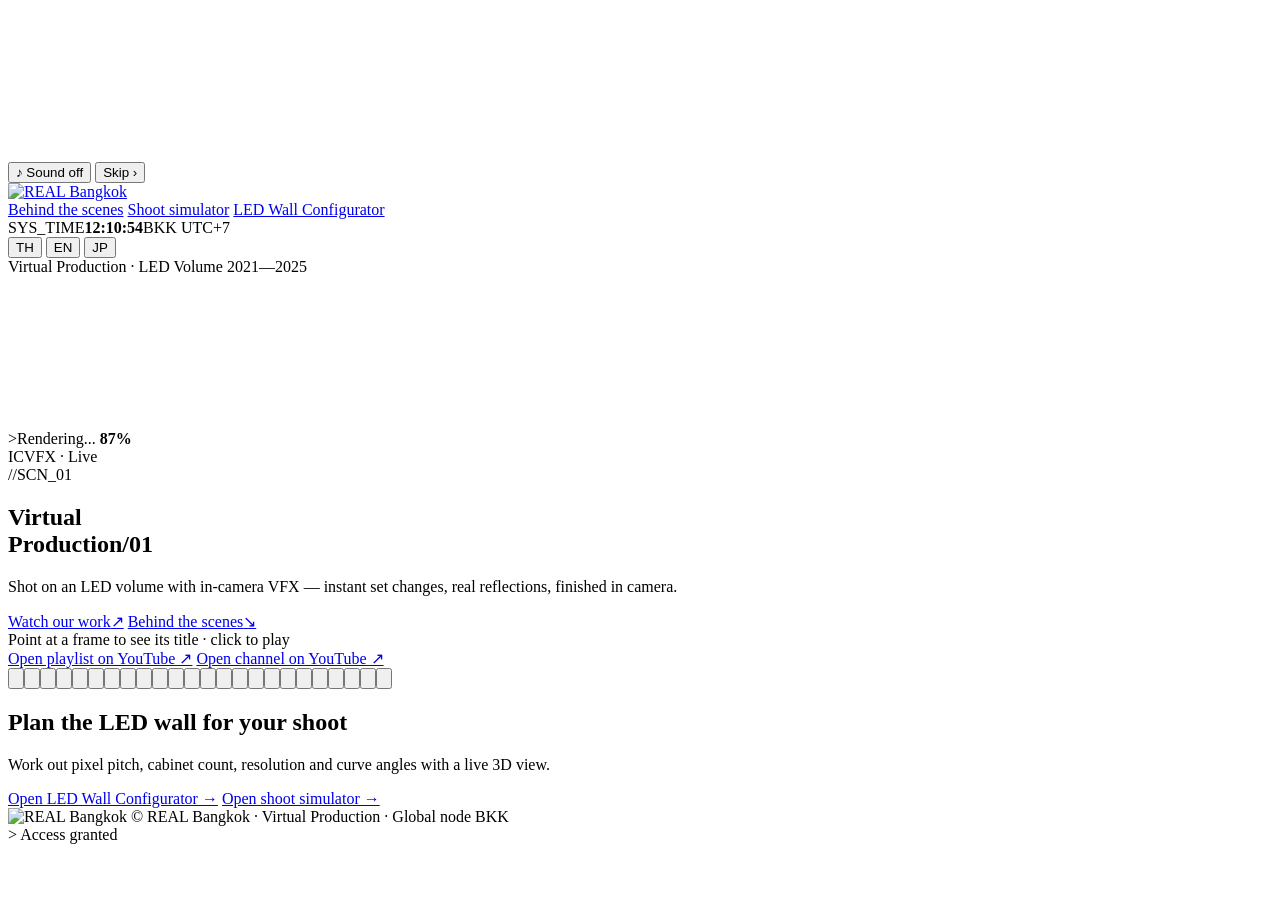
==== index.html @ 45c827fb "feat: add crawlable locale pages Co-authored-by: Copilot <223556219+Copilot@users.noreply.github.com" ====
<!doctype html>
<html lang="en">
<head>
  <meta charset="utf-8">
  <meta name="viewport" content="width=device-width, initial-scale=1">
  <title>Virtual Production | REAL Bangkok</title>
  <meta name="description" id="metaDesc" content="REAL Bangkok virtual production work — LED volume, in-camera VFX, music videos, commercials and live shows, plus behind-the-scenes photos.">
  <script>
    // ลิงก์เก่าของ LED Wall Configurator (index.html#<state>) → ย้ายไปหน้าใหม่
    if (location.hash.length > 40) location.replace('/led-wall.html' + location.search + location.hash);
    // วิดีโอโลโก้เปิดเว็บ: เล่นครั้งแรกของแต่ละ session, ข้ามเมื่อลิงก์ตรงไปยังส่วนใด หรือผู้ใช้ตั้งลดภาพเคลื่อนไหว
    (function () {
      var seen = false;
      try { seen = sessionStorage.getItem('intro-seen') === '1'; } catch (e) { /* ignore */ }
      var reduce = window.matchMedia && matchMedia('(prefers-reduced-motion: reduce)').matches;
      if (!seen && !reduce && !location.hash) document.documentElement.classList.add('intro-on');
    })();
  </script>
  <link rel="icon" href="/logo/Asset 1 (1).png">
  <link rel="preconnect" href="https://fonts.googleapis.com">
  <link rel="preconnect" href="https://fonts.gstatic.com" crossorigin>
  <link rel="preconnect" href="https://i.ytimg.com">
  <link href="https://fonts.googleapis.com/css2?family=IBM+Plex+Sans+Thai:wght@400;500;600&family=JetBrains+Mono:wght@400;500;600&family=Space+Grotesk:wght@300;500;600;700&family=Kanit:wght@500;600;700&family=Noto+Sans+JP:wght@400;500;600&display=swap" rel="stylesheet">
  <link rel="stylesheet" href="/css/style.css">
  <link rel="stylesheet" href="/css/home.css">
</head>
<body class="home">
  <!-- ============ LOGO INTRO ============ -->
  <div class="intro" id="intro" aria-label="REAL Bangkok">
    <video id="introVid" muted playsinline preload="auto">
      <source src="/images/intro/logo-intro.mp4" type="video/mp4">
    </video>
    <div class="intro-ui">
      <button type="button" id="introSound" aria-pressed="false">♪ Sound off</button>
      <button type="button" id="introSkip">Skip ›</button>
    </div>
    <div class="intro-bar" aria-hidden="true"><i id="introBar"></i></div>
  </div>
  <header class="topbar">
    <a href="/index.html"><img class="brand" src="/logo/REAL-bangkok3.jpg" alt="REAL Bangkok"></a>
    <nav class="nav">
      <a href="/photos.html" data-i18n="nav.photos">Behind the scenes</a>
      <a href="/vp-sim.html" data-i18n="nav.sim">Shoot simulator</a>
      <a href="/led-wall.html" class="nav-tool" data-i18n="nav.tool">LED Wall Configurator</a>
    </nav>
    <div class="sys-clock" aria-hidden="true">SYS_TIME<b id="sysClock">--:--:--</b>BKK UTC+7</div>
    <div class="seg lang" id="langSeg" role="group" aria-label="Language">
      <button type="button" data-v="th" lang="th" data-href="/th/index.html" aria-pressed="false">TH</button>
      <button type="button" data-v="en" lang="en" data-href="/index.html" aria-pressed="true">EN</button>
      <button type="button" data-v="ja" lang="ja" data-href="/ja/index.html" aria-pressed="false">JP</button>
    </div>
  </header>

  <!-- ============ HERO ============ -->
  <section class="hero-vp" id="top">
    <div class="hero-rail" aria-hidden="true">
      <div class="dots"><i></i><i></i><i></i><i></i></div>
      <span class="vert">Virtual Production · LED Volume</span>
      <span class="yr">2021—2025</span>
    </div>
    <div class="hero-stage">
      <div class="hero-slides" id="heroSlides" aria-hidden="true">
        <img class="on" src="/images/gallery/full/jes-3042.webp" alt="">
        <iframe class="hero-yt" src="https://www.youtube-nocookie.com/embed/T0t3ciS3Dks?autoplay=1&amp;mute=1&amp;loop=1&amp;playlist=T0t3ciS3Dks&amp;controls=0&amp;modestbranding=1&amp;playsinline=1&amp;rel=0&amp;disablekb=1&amp;iv_load_policy=3" title="Behind The Production 2025" tabindex="-1" allow="autoplay; encrypted-media; picture-in-picture" frameborder="0"></iframe>
      </div>
      <div class="hero-hud" aria-hidden="true">
        <span class="ring"></span>
        <div class="tl">&gt;Rendering... <b id="hudPct">87%</b><br>ICVFX · Live</div>
        <span class="cross c1"></span><span class="cross c2"></span>
        <div class="br">//SCN_<span id="hudScn">01</span></div>
      </div>
      <div class="hero-inner">
        <h1>Virtual<br>Production<span class="slash">/01</span></h1>
        <p class="lead" data-i18n="hero.lead">Shot on an LED volume with in-camera VFX — instant set changes, real reflections, finished in camera.</p>
        <div class="hero-cta">
          <a class="btn" href="#videos"><span data-i18n="hero.cta1">Watch our work</span><span class="arr">↗</span></a>
          <a class="btn ghost" href="/photos.html"><span data-i18n="hero.cta2">Behind the scenes</span><span class="arr">↘</span></a>
        </div>
      </div>
    </div>
  </section>

  <main class="home-main">
    <!-- ============ VIDEOS ============ -->
    <section class="sec" id="videos">
      <!-- Video mosaic: แถบชื่อ + ลิงก์ในวงเล็บ / ตารางภาพเต็มความกว้างจอ ไม่มีช่องว่าง (อ้างอิงดีไซน์ marlonlionel.ch) -->
      <div class="vid-bar">
        <div class="vid-read" aria-live="polite">
          <span id="vidReadHint" data-i18n="vid.hint">Point at a frame to see its title · click to play</span>
          <span id="vidReadNow" hidden><b id="vidReadTag"></b> · <span id="vidReadTitle"></span></span>
        </div>
        <nav class="vid-links">
          <a href="https://www.youtube.com/playlist?list=PLheltF9b_MaKxw93Tf2hFwQGweFtbq2q9" target="_blank" rel="noopener" data-i18n="sec.playlistLink">Open playlist on YouTube ↗</a>
          <a href="https://www.youtube.com/@realbangkok7314/videos" target="_blank" rel="noopener" data-i18n="sec.channelLink">Open channel on YouTube ↗</a>
        </nav>
      </div>
      <div class="vid-wall" id="vidWall"></div>
    </section>

    <!-- ============ TOOL CTA ============ -->
    <section class="tool-cta">
      <div>
        <h2 data-i18n="cta.title">Plan the LED wall for your shoot</h2>
        <p data-i18n="cta.sub">Work out pixel pitch, cabinet count, resolution and curve angles with a live 3D view.</p>
      </div>
      <div class="cta-btns">
        <a class="btn" href="/led-wall.html" data-i18n="cta.btn">Open LED Wall Configurator →</a>
        <a class="btn ghost" href="/vp-sim.html" data-i18n="cta.btn2">Open shoot simulator →</a>
      </div>
    </section>
  </main>

  <footer>
    <div class="home-foot">
      <img src="/logo/REAL-bangkok3.jpg" alt="REAL Bangkok">
      <span>© REAL Bangkok · Virtual Production · Global node BKK</span>
      <span class="barcode" aria-hidden="true"></span>
    </div>
    <div class="hazard" aria-hidden="true"><span>&gt; Access granted</span></div>
  </footer>

  <!-- ============ LIGHTBOX ============ -->
  <div class="lb" id="lb" hidden role="dialog" aria-modal="true">
    <button class="lb-close" id="lbClose" type="button" aria-label="Close">×</button>
    <button class="lb-nav prev" id="lbPrev" type="button" aria-label="Previous">‹</button>
    <div class="lb-stage" id="lbStage"></div>
    <button class="lb-nav next" id="lbNext" type="button" aria-label="Next">›</button>
    <div class="lb-count" id="lbCount"></div>
  </div>

  <script src="/js/home.js"></script>
</body>
</html>
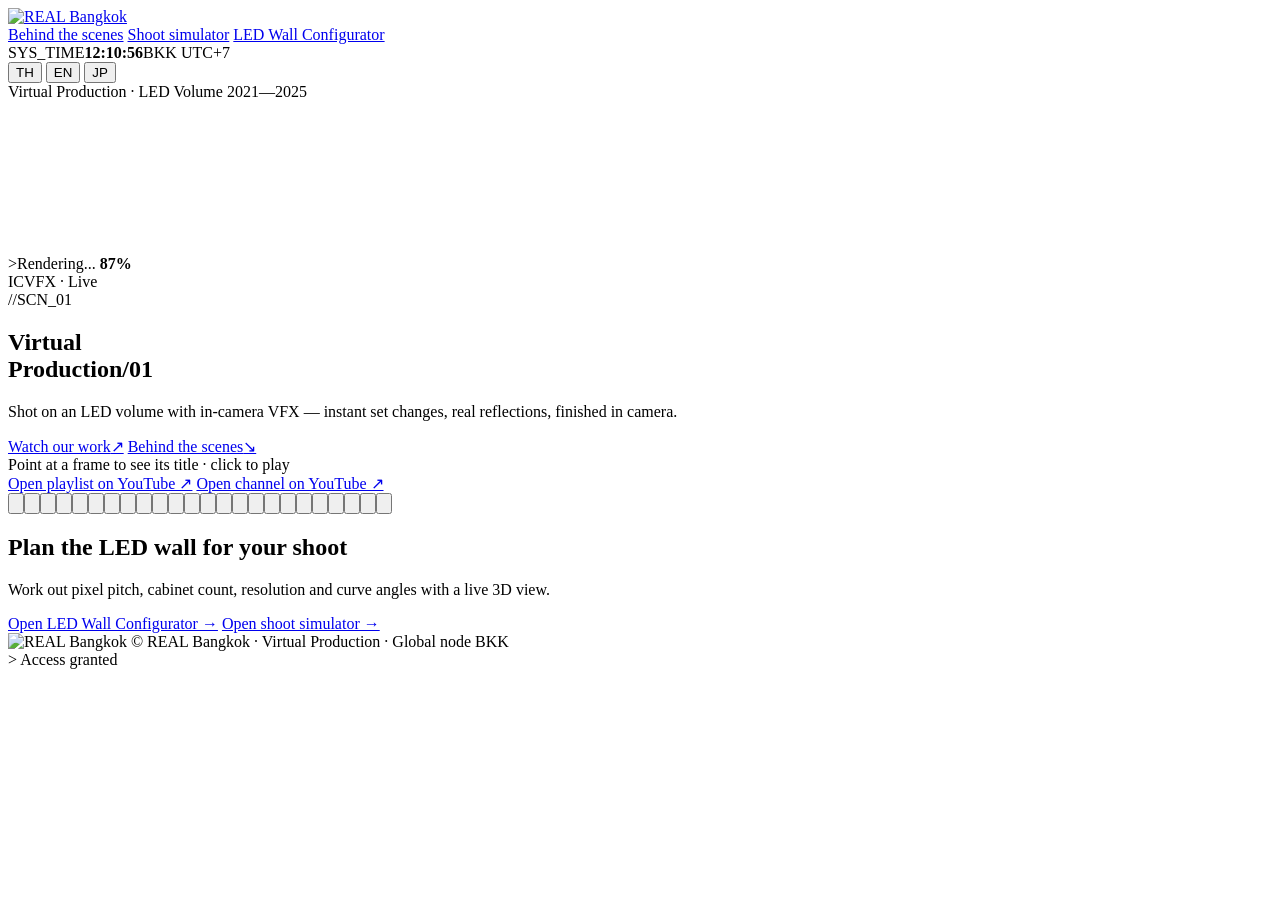
==== commit b9b30da1: "feat: add localized SEO metadata and crawl files Co-authored-by: Copilot <223556219+Copilot@users.no" ====
--- a/index.html
+++ b/index.html
@@ -3,8 +3,26 @@
 <head>
   <meta charset="utf-8">
   <meta name="viewport" content="width=device-width, initial-scale=1">
-  <title>Virtual Production | REAL Bangkok</title>
-  <meta name="description" id="metaDesc" content="REAL Bangkok virtual production work — LED volume, in-camera VFX, music videos, commercials and live shows, plus behind-the-scenes photos.">
+  <title>Virtual Production Work | REAL Bangkok</title>
+  <meta name="description" id="metaDesc" content="Explore REAL Bangkok's virtual production work, including LED volume, in-camera VFX, music videos, commercials, live shows and behind-the-scenes photos.">
+  <link rel="canonical" href="https://www.realbkk.com/">
+  <link rel="alternate" hreflang="en" href="https://www.realbkk.com/">
+  <link rel="alternate" hreflang="th" href="https://www.realbkk.com/th/">
+  <link rel="alternate" hreflang="ja" href="https://www.realbkk.com/ja/">
+  <link rel="alternate" hreflang="x-default" href="https://www.realbkk.com/">
+  <meta property="og:type" content="website">
+  <meta property="og:site_name" content="REAL Bangkok">
+  <meta property="og:locale" content="en_US">
+  <meta property="og:title" content="Virtual Production Work | REAL Bangkok">
+  <meta property="og:description" content="Explore REAL Bangkok's virtual production work, including LED volume, in-camera VFX, music videos, commercials, live shows and behind-the-scenes photos.">
+  <meta property="og:url" content="https://www.realbkk.com/">
+  <meta property="og:image" content="https://www.realbkk.com/logo/REAL-bangkok3.jpg">
+  <meta property="og:image:alt" content="REAL Bangkok logo">
+  <meta name="twitter:card" content="summary_large_image">
+  <meta name="twitter:title" content="Virtual Production Work | REAL Bangkok">
+  <meta name="twitter:description" content="Explore REAL Bangkok's virtual production work, including LED volume, in-camera VFX, music videos, commercials, live shows and behind-the-scenes photos.">
+  <meta name="twitter:image" content="https://www.realbkk.com/logo/REAL-bangkok3.jpg">
+  <script type="application/ld+json">{"@context":"https://schema.org","@graph":[{"@type":"Organization","@id":"https://www.realbkk.com/#organization","name":"REAL Bangkok","url":"https://www.realbkk.com/","logo":"https://www.realbkk.com/logo/REAL-bangkok3.jpg","sameAs":["https://www.youtube.com/@realbangkok7314/videos"]},{"@type":"WebSite","@id":"https://www.realbkk.com/#website","url":"https://www.realbkk.com/","name":"REAL Bangkok","publisher":{"@id":"https://www.realbkk.com/#organization"}},{"@type":"WebPage","@id":"https://www.realbkk.com/#webpage","url":"https://www.realbkk.com/","name":"Virtual Production Work | REAL Bangkok","description":"Explore REAL Bangkok's virtual production work, including LED volume, in-camera VFX, music videos, commercials, live shows and behind-the-scenes photos.","inLanguage":"en","isPartOf":{"@id":"https://www.realbkk.com/#website"},"about":{"@id":"https://www.realbkk.com/#organization"}}]}</script>
   <script>
     // ลิงก์เก่าของ LED Wall Configurator (index.html#<state>) → ย้ายไปหน้าใหม่
     if (location.hash.length > 40) location.replace('/led-wall.html' + location.search + location.hash);
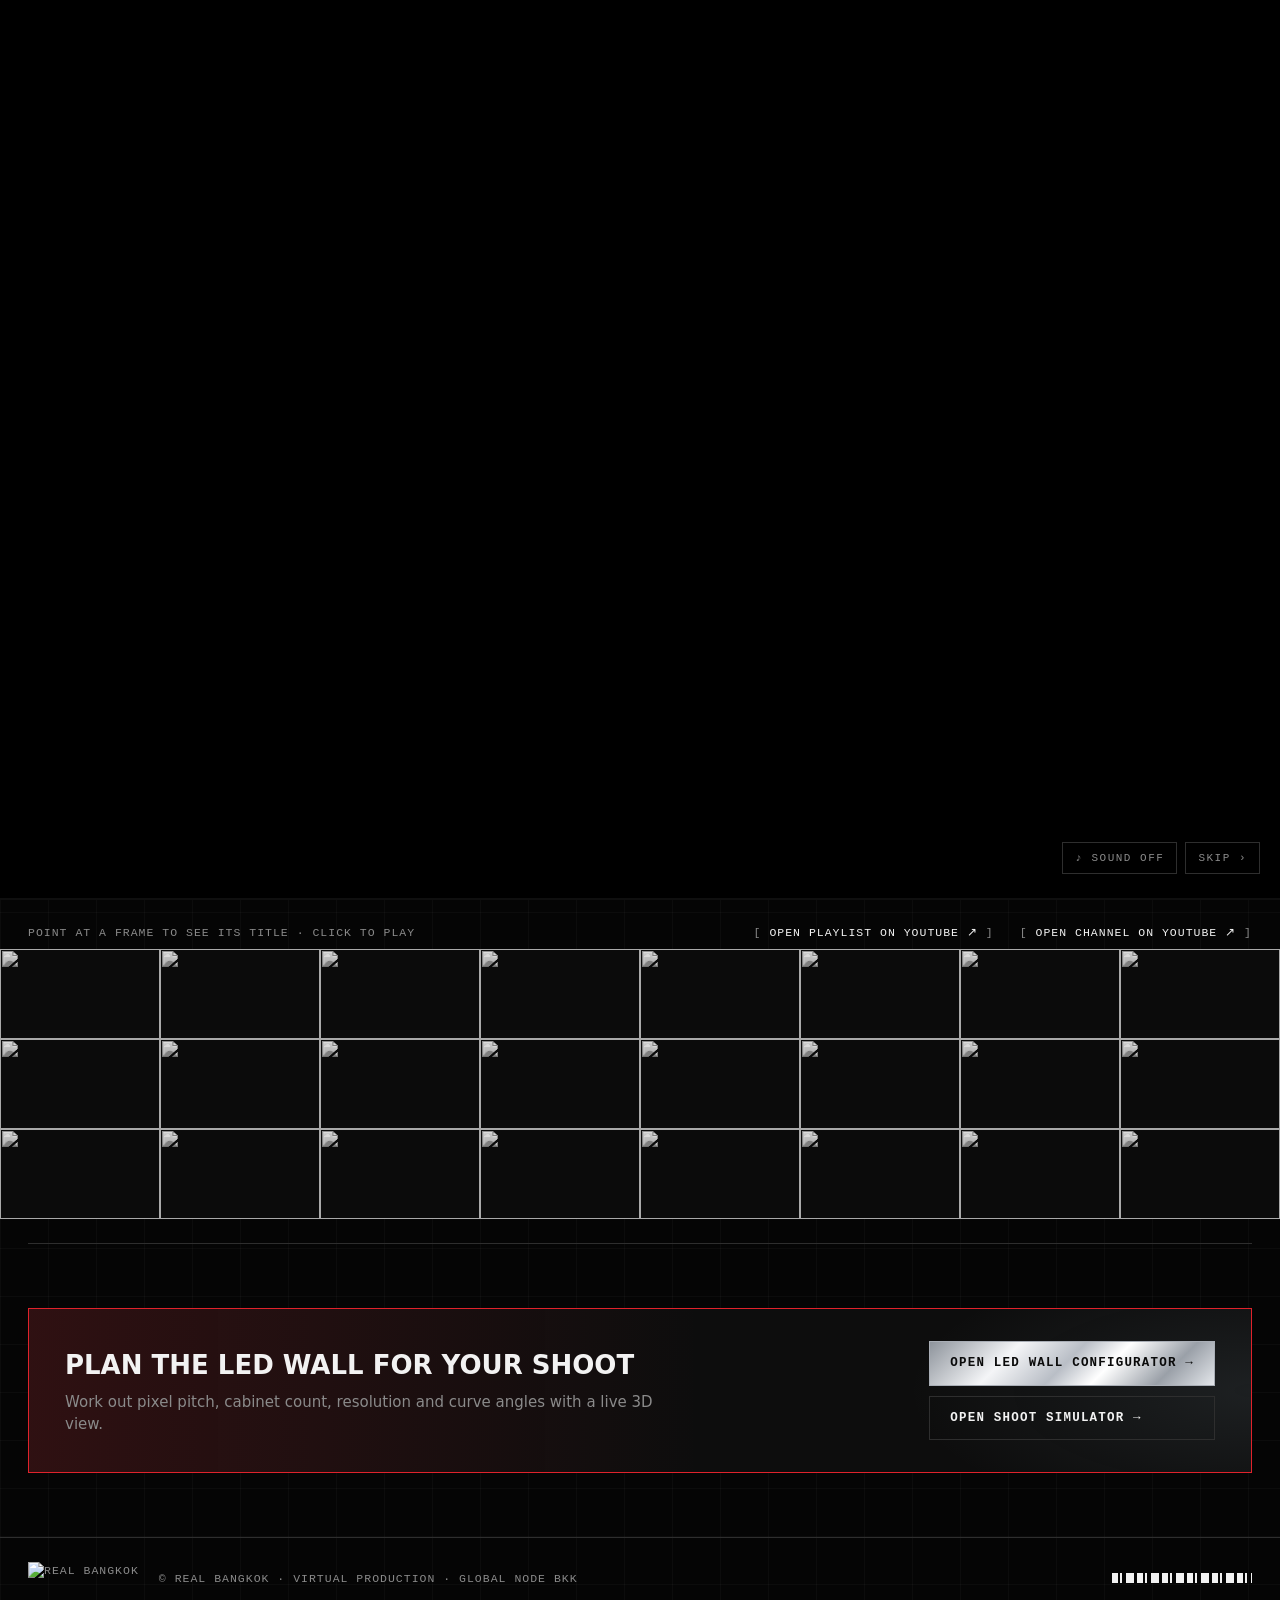
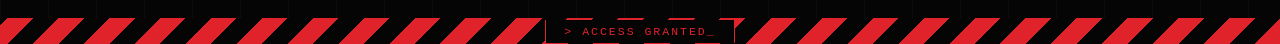
==== commit 671750c4: "feat: add localized summaries and tool FAQs Co-authored-by: Copilot <223556219+Copilot@users.noreply" ====
--- a/index.html
+++ b/index.html
@@ -89,7 +89,7 @@
       </div>
       <div class="hero-inner">
         <h1>Virtual<br>Production<span class="slash">/01</span></h1>
-        <p class="lead" data-i18n="hero.lead">Shot on an LED volume with in-camera VFX — instant set changes, real reflections, finished in camera.</p>
+        <p class="lead page-summary" lang="en" data-i18n="hero.lead">Shot on an LED volume with in-camera VFX — instant set changes, real reflections, finished in camera.</p>
         <div class="hero-cta">
           <a class="btn" href="#videos"><span data-i18n="hero.cta1">Watch our work</span><span class="arr">↗</span></a>
           <a class="btn ghost" href="/photos.html"><span data-i18n="hero.cta2">Behind the scenes</span><span class="arr">↘</span></a>
--- a/css/style.css
+++ b/css/style.css
@@ -0,0 +1,463 @@
+/* ============================================================
+   Art style: Cyber Brutalism × monochrome editorial (ดู REF/)
+   — ดำล้วน, เส้นกริด, มุมเหลี่ยม, ตัวอักษร mono แบบ HUD, สีเน้นเงิน (silver)
+   ============================================================ */
+:root {
+  --bg: #050505;
+  --bg2: #0b0b0b;
+  --panel: #0d0d0d;
+  --panel2: #151515;
+  --line: #1f1f1f;
+  --line2: #2e2e2e;
+  --text: #f2f2f2;
+  --muted: #8a8a8a;
+  --silver1: #f4f5f7;
+  --silver2: #a9aeb6;
+  --silver3: #5d5d5d;
+  /* โทนสีจาก REF/colorstyle.jpg — แดงเลือด + เทาเหล็กอมฟ้า + เงิน */
+  --red: #e0222b;
+  --red-deep: #8c0c12;
+  --red-dim: rgba(224,34,43,.16);
+  --steel: #8fa6b4;
+  --steel-dim: rgba(143,166,180,.12);
+  --red-grad: linear-gradient(135deg, #5a070b 0%, #b3121a 45%, #ff3a3f 100%);
+  --accent: var(--red);
+  --accent-ink: #0a0a0a;
+  --accent-dim: var(--red-dim);
+  --hot: var(--red);
+  /* ไล่เฉดเงินแบบโลหะ */
+  --silver-grad: linear-gradient(135deg, #8e949c 0%, #f4f5f7 28%, #b9bec6 48%, #ffffff 62%, #9aa0a8 82%, #e3e6ea 100%);
+  --silver-grad-text: linear-gradient(180deg, #ffffff 0%, #d7dbe1 40%, #8e949c 60%, #e3e6ea 100%);
+  --warn: #ffb547;
+  --radius: 0px;
+  --font: "IBM Plex Sans Thai", "Noto Sans JP", system-ui, -apple-system, "Segoe UI", sans-serif;
+  --mono: "JetBrains Mono", "IBM Plex Sans Thai", ui-monospace, "SFMono-Regular", Consolas, monospace;
+  --head: "Space Grotesk", "Kanit", var(--font);
+  --grid: 48px;
+}
+
+* { box-sizing: border-box; }
+html, body { margin: 0; }
+body {
+  background:
+    linear-gradient(rgba(255,255,255,.028) 1px, transparent 1px) 0 0 / var(--grid) var(--grid),
+    linear-gradient(90deg, rgba(255,255,255,.028) 1px, transparent 1px) 0 0 / var(--grid) var(--grid),
+    radial-gradient(ellipse 70% 50% at 85% 0%, var(--steel-dim), transparent 70%) fixed,
+    radial-gradient(ellipse 50% 40% at 0% 100%, rgba(140,12,18,.14), transparent 70%) fixed,
+    var(--bg);
+  color: var(--text);
+  font-family: var(--font);
+  font-size: 15px;
+  line-height: 1.5;
+  min-height: 100vh;
+}
+::selection { background: var(--red); color: #fff; }
+[hidden] { display: none !important; }
+button, input, select { font: inherit; color: inherit; }
+:focus-visible { outline: 1px solid var(--accent); outline-offset: 2px; }
+
+/* HUD label — ตัวอักษร mono ตัวพิมพ์ใหญ่ */
+.hud-label, .mono {
+  font-family: var(--mono);
+  font-size: 11.5px;
+  letter-spacing: 1.5px;
+  text-transform: uppercase;
+}
+
+/* ---------- Top bar ---------- */
+.topbar {
+  display: flex;
+  align-items: center;
+  gap: 20px;
+  padding: 10px 28px;
+  border-bottom: 1px solid var(--line2);
+  background: rgba(5,5,5,.92);
+  backdrop-filter: blur(8px);
+  position: sticky;
+  top: 0;
+  z-index: 10;
+}
+.brand { height: 44px; width: auto; display: block; }
+.titles { flex: 1; min-width: 0; border-left: 1px solid var(--line2); padding-left: 18px; }
+.titles h1 {
+  margin: 0;
+  font-family: var(--head);
+  font-weight: 700;
+  font-size: 20px;
+  letter-spacing: .5px;
+  text-transform: uppercase;
+  color: var(--text);
+}
+.titles h1::after { content: "_"; color: var(--accent); }
+.titles p { margin: 0; color: var(--muted); font-size: 12.5px; }
+.top-actions { display: flex; gap: 8px; flex-wrap: wrap; align-items: center; }
+.seg.lang { grid-template-columns: repeat(3, auto); }
+.seg.lang button { padding: 5px 10px; font-family: var(--mono); font-size: 11.5px; letter-spacing: 1px; }
+
+.btn {
+  border: 1px solid var(--silver2);
+  background: var(--silver-grad);
+  color: var(--accent-ink);
+  font-family: var(--mono);
+  font-size: 12.5px;
+  font-weight: 600;
+  letter-spacing: 1.2px;
+  text-transform: uppercase;
+  padding: 9px 16px;
+  border-radius: 0;
+  cursor: pointer;
+  transition: transform .1s, background .15s, color .15s, box-shadow .15s;
+  white-space: nowrap;
+}
+.btn:hover { box-shadow: 4px 4px 0 var(--red); }
+.btn:active { transform: translate(1px, 1px); box-shadow: none; }
+.btn.ghost {
+  background: transparent;
+  color: var(--text);
+  border-color: var(--line2);
+}
+.btn.ghost:hover { border-color: var(--accent); color: var(--accent); box-shadow: none; }
+
+/* ---------- Layout ---------- */
+.layout {
+  display: grid;
+  grid-template-columns: 370px minmax(0, 1fr);
+  gap: 20px;
+  padding: 20px 28px 40px;
+  max-width: 1600px;
+  margin: 0 auto;
+}
+.panel {
+  background: var(--panel);
+  border: 1px solid var(--line2);
+  border-radius: 0;
+  position: relative;
+}
+/* มุมกรอบแบบเล็งเป้า */
+.panel::before {
+  content: "";
+  position: absolute; inset: -1px;
+  pointer-events: none;
+  background:
+    linear-gradient(var(--accent), var(--accent)) top left / 10px 1px,
+    linear-gradient(var(--accent), var(--accent)) top left / 1px 10px,
+    linear-gradient(var(--accent), var(--accent)) bottom right / 10px 1px,
+    linear-gradient(var(--accent), var(--accent)) bottom right / 1px 10px;
+  background-repeat: no-repeat;
+  z-index: 1;
+}
+.layout > .faq { grid-column: 1 / -1; }
+.faq h2 { margin: 0 0 12px; font-size: 15px; }
+.faq details + details { border-top: 1px dashed var(--line2); }
+.faq summary { cursor: pointer; padding: 10px 0; font-weight: 600; }
+.faq p { margin: 0 0 12px; color: var(--muted); font-size: 13px; line-height: 1.6; }
+.controls {
+  padding: 6px 18px 12px;
+  align-self: start;
+  position: sticky;
+  top: 86px;
+  max-height: calc(100vh - 106px);
+  overflow: auto;
+}
+.controls::-webkit-scrollbar { width: 6px; }
+.controls::-webkit-scrollbar-thumb { background: var(--line2); }
+
+.group { padding: 14px 0 16px; border-bottom: 1px dashed var(--line2); }
+.group:last-child { border-bottom: 0; }
+.group h2 {
+  font-family: var(--mono);
+  font-weight: 600;
+  font-size: 13px;
+  letter-spacing: 1.2px;
+  text-transform: uppercase;
+  margin: 0 0 12px;
+  display: flex;
+  align-items: center;
+  gap: 10px;
+}
+.num {
+  display: inline-block;
+  font-family: var(--mono);
+  font-size: 12px;
+  color: var(--accent);
+  background: none;
+}
+.num::before { content: "/0"; }
+
+.field { display: block; margin-top: 10px; }
+.field > span { display: block; font-size: 12.5px; color: var(--muted); margin-bottom: 5px; }
+.muted { color: var(--silver3); font-style: normal; }
+input[type=number], select {
+  width: 100%;
+  background: var(--bg);
+  border: 1px solid var(--line2);
+  border-radius: 0;
+  padding: 8px 10px;
+  font-family: var(--mono);
+  font-size: 13.5px;
+  outline: none;
+  transition: border-color .15s;
+}
+select { font-family: var(--font); font-size: 14px; }
+input[type=number]:focus, select:focus { border-color: var(--accent); }
+select { cursor: pointer; }
+.row2 { display: grid; grid-template-columns: 1fr 1fr; gap: 10px; }
+
+.check { display: flex; gap: 8px; align-items: flex-start; margin-top: 12px; font-size: 13px; cursor: pointer; }
+.check input { margin-top: 3px; accent-color: var(--accent); }
+
+.hint { margin: 8px 0 0; font-size: 12.5px; color: var(--muted); }
+.hint.warn { color: var(--warn); }
+
+/* chips */
+.chips { display: flex; flex-wrap: wrap; gap: 6px; }
+.chips button {
+  border: 1px solid var(--line2);
+  background: var(--bg);
+  padding: 6px 11px;
+  border-radius: 0;
+  cursor: pointer;
+  font-family: var(--mono);
+  font-size: 12.5px;
+  font-weight: 500;
+  transition: all .12s;
+}
+.chips button:hover { border-color: var(--accent); color: var(--accent); }
+.chips button.on {
+  background: var(--silver-grad);
+  color: var(--accent-ink);
+  border-color: var(--accent);
+}
+.chips.small { margin-top: 10px; }
+.chips.small button { padding: 4px 9px; font-size: 11.5px; }
+
+/* segmented */
+.seg {
+  display: grid;
+  grid-template-columns: 1fr 1fr;
+  background: var(--bg);
+  border: 1px solid var(--line2);
+  border-radius: 0;
+  padding: 2px;
+  gap: 2px;
+}
+.seg.three { grid-template-columns: 1fr 1fr 1.35fr; }
+.seg button {
+  border: 0;
+  background: transparent;
+  padding: 7px 6px;
+  border-radius: 0;
+  cursor: pointer;
+  font-size: 12.5px;
+  color: var(--muted);
+  font-weight: 500;
+}
+.seg button:hover { color: var(--text); }
+.seg button.on { background: var(--silver-grad); color: var(--accent-ink); box-shadow: none; }
+
+/* stepper */
+.stepper { display: grid; grid-template-columns: 34px 1fr 34px; }
+.stepper button {
+  background: var(--panel2);
+  border: 1px solid var(--line2);
+  border-radius: 0;
+  cursor: pointer;
+  font-family: var(--mono);
+  font-size: 16px;
+}
+.stepper button:hover { background: var(--silver-grad); color: var(--accent-ink); border-color: var(--accent); }
+.stepper input { border-left: 0; border-right: 0; text-align: center; }
+
+/* range */
+.range-row { display: grid; grid-template-columns: 1fr 80px 14px; gap: 10px; align-items: center; }
+.unit { color: var(--muted); font-family: var(--mono); }
+input[type=range] { width: 100%; accent-color: var(--accent); }
+
+/* joints */
+.joints {
+  margin-top: 12px;
+  display: grid;
+  grid-template-columns: repeat(auto-fill, minmax(92px, 1fr));
+  gap: 6px;
+  max-height: 260px;
+  overflow: auto;
+  padding-right: 4px;
+}
+.joint { display: block; }
+.joint span { display: block; font-family: var(--mono); font-size: 11px; color: var(--muted); margin-bottom: 2px; }
+.joint input { padding: 5px 8px; font-size: 13px; }
+
+details.adv summary { cursor: pointer; font-family: var(--mono); font-weight: 600; font-size: 12.5px; letter-spacing: 1.2px; text-transform: uppercase; color: var(--muted); }
+details.adv[open] summary { color: var(--text); margin-bottom: 4px; }
+
+/* ---------- Workspace ---------- */
+.workspace { display: flex; flex-direction: column; gap: 16px; min-width: 0; }
+.viewer { overflow: hidden; }
+.viewer-head {
+  display: flex;
+  align-items: center;
+  justify-content: space-between;
+  gap: 12px;
+  padding: 8px 10px;
+  border-bottom: 1px solid var(--line2);
+  flex-wrap: wrap;
+}
+.seg.tabs { grid-template-columns: repeat(3, auto); }
+.seg.tabs button { padding: 6px 14px; }
+.viewer-hint { color: var(--muted); font-family: var(--mono); font-size: 11px; letter-spacing: 1px; text-transform: uppercase; }
+.canvas-wrap {
+  position: relative;
+  height: min(58vh, 560px);
+  min-height: 320px;
+  background: radial-gradient(ellipse at 50% 30%, #121212 0%, #030303 75%);
+}
+#view { display: block; width: 100%; height: 100%; touch-action: none; cursor: grab; }
+#view.dragging { cursor: grabbing; }
+.hud {
+  position: absolute;
+  left: 12px; bottom: 10px;
+  font-family: var(--mono);
+  font-size: 11.5px;
+  color: var(--accent);
+  background: rgba(0,0,0,.6);
+  border: 1px solid var(--line2);
+  padding: 4px 10px;
+  pointer-events: none;
+}
+
+/* hero */
+.hero {
+  display: grid;
+  grid-template-columns: repeat(3, minmax(0, 1fr));
+  gap: 0;
+  border: 1px solid var(--line2);
+}
+.hero-card {
+  padding: 16px 20px 18px;
+  border-radius: 0;
+  border: 0;
+  border-right: 1px solid var(--line2);
+  background: var(--panel);
+  position: relative;
+  overflow: hidden;
+}
+.hero-card:last-child { border-right: 0; }
+.hero-card::after {
+  content: "";
+  position: absolute; left: 0; top: 0; width: 28px; height: 2px;
+  background: var(--red-grad);
+}
+.hero-card .lbl { font-family: var(--mono); font-size: 11.5px; letter-spacing: 1.2px; text-transform: uppercase; color: var(--muted); }
+.hero-card .val {
+  font-family: var(--head);
+  font-weight: 700;
+  font-size: clamp(24px, 2.6vw, 34px);
+  line-height: 1.15;
+  margin-top: 6px;
+  color: var(--text);
+  font-variant-numeric: tabular-nums;
+}
+.hero-card .sub { font-family: var(--mono); font-size: 12px; color: var(--accent); margin-top: 4px; }
+
+/* stats */
+.stats {
+  display: grid;
+  grid-template-columns: repeat(auto-fill, minmax(210px, 1fr));
+  gap: 1px;
+  background: var(--line2);
+  border: 1px solid var(--line2);
+}
+.stat {
+  background: var(--panel);
+  border: 0;
+  border-radius: 0;
+  padding: 12px 14px;
+}
+.stat .lbl { font-family: var(--mono); font-size: 11px; letter-spacing: 1px; text-transform: uppercase; color: var(--muted); }
+.stat .val { font-family: var(--mono); font-size: 17px; font-weight: 600; margin-top: 4px; font-variant-numeric: tabular-nums; }
+.stat .sub { font-size: 12px; color: var(--silver3); margin-top: 2px; }
+.stat.hl { background: linear-gradient(160deg, #1b1f22, var(--panel) 70%); box-shadow: inset 2px 0 0 var(--accent); }
+.stat .bar { height: 6px; border-radius: 0; background: repeating-linear-gradient(90deg, var(--line2) 0 3px, transparent 3px 5px); margin-top: 8px; overflow: hidden; }
+.stat .bar i { display: block; height: 100%; background: repeating-linear-gradient(90deg, rgba(0,0,0,0) 0 3px, var(--bg) 3px 5px), var(--silver-grad); border-radius: 0; }
+
+.foot { color: var(--silver3); font-family: var(--mono); font-size: 11px; margin: 0; }
+
+/* toast */
+.toast {
+  position: fixed;
+  left: 50%; bottom: 24px;
+  transform: translate(-50%, 20px);
+  background: var(--silver-grad);
+  color: var(--accent-ink);
+  padding: 10px 18px;
+  border-radius: 0;
+  font-family: var(--mono);
+  font-size: 13px;
+  font-weight: 600;
+  opacity: 0;
+  pointer-events: none;
+  transition: all .25s;
+  z-index: 50;
+}
+.toast::before { content: "> "; }
+.toast.show { opacity: 1; transform: translate(-50%, 0); }
+
+/* ---------- Responsive ---------- */
+@media (max-width: 1100px) {
+  .layout { grid-template-columns: 330px minmax(0, 1fr); padding: 16px; }
+  .hero { grid-template-columns: 1fr 1fr; }
+}
+@media (max-width: 860px) {
+  .topbar { flex-wrap: wrap; padding: 10px 16px; gap: 12px; position: static; }
+  .brand { height: 36px; }
+  .titles h1 { font-size: 17px; }
+  .top-actions { width: 100%; }
+  .top-actions .btn { flex: 1; }
+  body { overflow-x: clip; }
+  .layout { grid-template-columns: 1fr; padding: 12px 12px 32px; gap: 12px; }
+  /* มือถือ: ภาพ 3D ขึ้นก่อนและปักหมุดด้านบน ปรับค่าด้านล่างแล้วเห็นผลทันที */
+  .layout > .workspace { display: contents; }
+  .layout > .workspace > .viewer {
+    order: -1;
+    position: sticky; top: 0; z-index: 5;
+    box-shadow: 0 10px 18px -8px rgba(0,0,0,.9);
+  }
+  .layout > .workspace > :not(.viewer) { order: 1; }
+  .controls { position: static; max-height: none; padding: 4px 14px 10px; }
+  .canvas-wrap { height: clamp(200px, 36svh, 380px); min-height: 0; }
+  .viewer-head { padding: 6px; }
+  .seg.tabs button { padding: 6px 10px; }
+  .seg button, .chips button, .stepper button { min-height: 36px; }
+  .stepper { grid-template-columns: 40px 1fr 40px; }
+  /* iOS ซูมเข้าเองเมื่อช่องกรอกตัวอักษร < 16px */
+  input[type=number], select { font-size: 16px; }
+  .stats { grid-template-columns: 1fr 1fr; }
+  .stat { padding: 10px 12px; }
+  .stat .val { font-size: 15px; word-break: break-word; }
+  .hero { grid-template-columns: 1fr; }
+  .hero-card { border-right: 0; border-bottom: 1px solid var(--line2); }
+  .hero-card:last-child { border-bottom: 0; }
+  .viewer-hint { display: none; }
+}
+@media (max-width: 480px) {
+  .topbar { gap: 10px; padding: 8px 12px; }
+  .brand { height: 30px; }
+  .titles { padding-left: 12px; }
+  .titles h1 { font-size: 15px; }
+  .titles p { font-size: 11.5px; }
+  .top-actions { gap: 6px; }
+  .top-actions .btn { padding: 8px 8px; font-size: 11px; letter-spacing: .6px; }
+  .seg.three { grid-template-columns: 1fr 1fr; }
+  .seg.three button:last-child { grid-column: 1 / -1; }
+}
+/* จอเตี้ย (มือถือแนวนอน): ไม่ปักหมุดภาพไว้ เพื่อให้มีที่ให้ปรับค่า */
+@media (max-width: 860px) and (max-height: 500px) {
+  .layout > .workspace > .viewer { position: relative; }
+  .canvas-wrap { height: 70svh; }
+}
+
+@media print {
+  .topbar { position: static; }
+  .controls, .top-actions, .toast { display: none; }
+  .layout { grid-template-columns: 1fr; }
+}
--- a/css/home.css
+++ b/css/home.css
@@ -0,0 +1,517 @@
+/* ---------- หน้าหลัก: แกลเลอรี Virtual Production (Cyber Brutalism) ---------- */
+html { scroll-behavior: smooth; }
+.home .topbar { justify-content: space-between; }
+.home a:not(.btn) { color: inherit; }
+.home .btn { text-decoration: none; display: inline-flex; align-items: center; gap: 12px; }
+.btn .arr { font-family: var(--mono); font-size: 14px; line-height: 1; }
+
+.nav { display: flex; gap: 0; flex: 1; justify-content: flex-end; flex-wrap: wrap; align-items: center; }
+.nav a {
+  text-decoration: none;
+  color: var(--muted);
+  font-family: var(--mono);
+  font-size: 12px;
+  font-weight: 500;
+  letter-spacing: 1.3px;
+  text-transform: uppercase;
+  padding: 7px 14px;
+  transition: color .15s;
+}
+.nav a + a::before { content: "+"; color: var(--silver3); margin: 0 14px 0 -14px; position: relative; left: -2px; }
+.nav a:hover, .nav a[aria-current="page"] { color: var(--accent); }
+.sr-only { position: absolute; width: 1px; height: 1px; margin: -1px; overflow: hidden; clip: rect(0 0 0 0); white-space: nowrap; }
+.nav a.nav-tool { color: var(--text); }
+.sys-clock {
+  font-family: var(--mono);
+  font-size: 10.5px;
+  letter-spacing: 1px;
+  line-height: 1.35;
+  color: var(--muted);
+  border-left: 1px solid var(--line2);
+  border-right: 1px solid var(--line2);
+  padding: 2px 14px;
+  text-transform: uppercase;
+  white-space: nowrap;
+}
+.sys-clock b { display: block; color: var(--text); font-weight: 500; }
+
+/* ---------- Hero ---------- */
+.hero-vp {
+  position: relative;
+  min-height: min(88vh, 840px);
+  display: grid;
+  grid-template-columns: 56px minmax(0, 1fr);
+  overflow: hidden;
+  border-bottom: 1px solid var(--line2);
+}
+.hero-rail {
+  position: relative;
+  z-index: 2;
+  border-right: 1px solid var(--line2);
+  display: flex; flex-direction: column; align-items: center; justify-content: space-between;
+  padding: 28px 0;
+  background: rgba(5,5,5,.6);
+}
+.hero-rail .dots { display: grid; gap: 6px; }
+.hero-rail .dots i { width: 3px; height: 3px; background: var(--silver3); display: block; }
+.hero-rail .vert {
+  writing-mode: vertical-rl; transform: rotate(180deg);
+  font-family: var(--mono); font-size: 10.5px; letter-spacing: 3px; text-transform: uppercase; color: var(--accent);
+}
+.hero-rail .yr { writing-mode: vertical-rl; transform: rotate(180deg); font-family: var(--mono); font-size: 11px; letter-spacing: 2px; color: var(--muted); }
+
+.hero-stage { position: relative; display: flex; align-items: flex-end; min-width: 0; }
+.hero-slides, .hero-slides img { position: absolute; inset: 0; }
+.hero-slides img {
+  width: 100%; height: 100%;
+  object-fit: cover;
+  opacity: 0;
+  filter: grayscale(1) contrast(1.15) brightness(.85);
+  transform: scale(1.06);
+  transition: opacity 1.4s ease, transform 7s linear;
+}
+.hero-slides img.on { opacity: 1; transform: scale(1); }
+.hero-slides { overflow: hidden; container-type: size; }
+/* วิดีโอ YouTube แบบ cover: ขยาย 16:9 ให้เต็มพื้นที่เสมอ (scale ซ่อนแถบชื่อ/โลโก้ของ YouTube) */
+.hero-slides .hero-yt {
+  position: absolute; top: 50%; left: 50%;
+  width: max(100cqw, 177.78cqh); height: max(100cqh, 56.25cqw);
+  transform: translate(-50%, -50%) scale(1.15);
+  border: 0; pointer-events: none;
+  filter: grayscale(1) contrast(1.15) brightness(.85);
+}
+.hero-slides::after {
+  content: "";
+  position: absolute; inset: 0;
+  background:
+    repeating-linear-gradient(0deg, rgba(0,0,0,.18) 0 1px, transparent 1px 3px),
+    linear-gradient(90deg, rgba(5,5,5,.94) 0%, rgba(5,5,5,.6) 45%, rgba(5,5,5,.1) 100%),
+    linear-gradient(0deg, var(--bg) 0%, transparent 40%),
+    radial-gradient(ellipse 45% 60% at 92% 20%, rgba(143,166,180,.28), transparent 70%),
+    linear-gradient(135deg, transparent 55%, rgba(140,12,18,.32) 100%);
+}
+/* HUD overlay: crosshairs + readouts */
+.hero-hud { position: absolute; inset: 0; pointer-events: none; z-index: 1; font-family: var(--mono); font-size: 11px; letter-spacing: 1px; text-transform: uppercase; color: var(--muted); }
+.hero-hud .tl { position: absolute; top: 22px; right: 28px; text-align: right; }
+.hero-hud .tl b { color: var(--accent); font-weight: 500; }
+.hero-hud .br { position: absolute; bottom: 22px; right: 28px; color: var(--text); }
+.hero-hud .cross { position: absolute; width: 14px; height: 14px; }
+.hero-hud .cross::before, .hero-hud .cross::after { content: ""; position: absolute; background: var(--red); }
+.hero-hud .cross::before { left: 6px; top: 0; width: 2px; height: 14px; }
+.hero-hud .cross::after { top: 6px; left: 0; height: 2px; width: 14px; }
+.hero-hud .c1 { top: 24%; right: 34%; }
+.hero-hud .c2 { top: 64%; right: 12%; }
+.hero-hud .ring { position: absolute; top: 20px; left: 28px; width: 18px; height: 18px; border: 1.5px solid var(--text); border-radius: 50%; }
+
+.hero-inner {
+  position: relative;
+  z-index: 2;
+  width: 100%;
+  max-width: 1400px;
+  padding: 120px 28px 56px;
+}
+.hero-vp h1 {
+  margin: 0;
+  font-family: var(--head);
+  font-weight: 700;
+  font-size: clamp(52px, 9vw, 128px);
+  line-height: .9;
+  letter-spacing: -2px;
+  text-transform: uppercase;
+  color: var(--text);
+  background: var(--silver-grad-text);
+  -webkit-background-clip: text; background-clip: text;
+  -webkit-text-fill-color: transparent;
+}
+.hero-vp h1 .slash { color: var(--accent); font-family: var(--mono); font-weight: 400; font-size: .32em; letter-spacing: 0; vertical-align: top; margin-left: 10px; }
+.lead { max-width: 560px; margin: 22px 0 0; font-size: 16.5px; color: #c9c9c9; }
+.hero-cta { display: flex; gap: 10px; margin-top: 28px; flex-wrap: wrap; }
+.hero-cta .btn { padding: 12px 20px; }
+
+/* ---------- Sections ---------- */
+.home-main { max-width: 1400px; margin: 0 auto; padding: 0 28px; }
+.sec { padding: 64px 0 24px; scroll-margin-top: 70px; border-bottom: 1px solid var(--line2); }
+.sec-head { display: grid; grid-template-columns: auto 1fr; column-gap: 18px; align-items: baseline; margin-bottom: 28px; }
+.sec-num { font-family: var(--mono); font-size: 13px; color: var(--accent); letter-spacing: 1px; }
+.sec-num::before { content: "/"; }
+.sec-head h1, .sec-head h2 { margin: 0; font-family: var(--head); font-weight: 700; font-size: clamp(26px, 3.4vw, 42px); line-height: 1.1; text-transform: uppercase; letter-spacing: -.5px; }
+.sec-head p { grid-column: 2; margin: 8px 0 0; color: var(--muted); font-size: 14px; }
+/* ---------- Video mosaic: แถบชื่อ + [ ลิงก์ ] / ตารางภาพเต็มจอ ชิดกัน ---------- */
+body.home { overflow-x: clip; }
+.vid-bar {
+  display: flex; justify-content: space-between; align-items: baseline; gap: 8px 24px; flex-wrap: wrap;
+  padding: 0 0 8px;
+  font-family: var(--mono); font-size: 11.5px; font-weight: 500; letter-spacing: 1px; text-transform: uppercase;
+}
+.vid-read { min-height: 1.5em; color: var(--muted); min-width: 0; }
+.vid-read b { color: var(--accent); font-weight: 500; }
+.vid-read #vidReadTitle { color: var(--text); }
+.vid-links { display: flex; gap: 6px 26px; flex-wrap: wrap; }
+.vid-links a { color: var(--text); text-decoration: none; white-space: nowrap; }
+.vid-links a::before { content: "[ "; color: var(--muted); }
+.vid-links a::after { content: " ]"; color: var(--muted); }
+.vid-links a:hover { color: var(--accent); }
+/* ตารางเต็มความกว้างจอ (ทะลุ padding ของ .home-main) */
+.vid-wall {
+  display: grid; grid-template-columns: repeat(8, minmax(0, 1fr));
+  --bleed: calc(100vw - var(--sbw, 0px));
+  width: var(--bleed); margin-left: calc(50% - var(--bleed) / 2);
+  background: #000;
+}
+.vid {
+  position: relative;
+  display: block;
+  aspect-ratio: 16 / 9;
+  padding: 0;
+  border: 0; border-radius: 0;
+  background: #0b0b0b;
+  overflow: hidden;
+  cursor: pointer;
+}
+.vid img {
+  width: 100%; height: 100%;
+  object-fit: cover; display: block;
+  filter: grayscale(1) contrast(1.1) brightness(.85);
+  transition: opacity .3s, transform .5s, filter .35s;
+}
+/* ขาวดำปกติ → ชี้ที่ภาพแล้วมีสี / ภาพอื่นจางลง */
+.vid-wall:hover .vid:not(:hover) img { opacity: .35; }
+.vid:hover img, .vid:focus-visible img { filter: none; transform: scale(1.05); }
+.vid:focus-visible { outline: 2px solid var(--accent); outline-offset: -2px; z-index: 1; }
+
+/* ---------- Photo filter + point cloud forest ---------- */
+.chips.filter button { padding: 7px 14px; font-size: 12px; letter-spacing: 1px; text-transform: uppercase; }
+.chips.filter .n { margin-left: 8px; opacity: .55; font-variant-numeric: tabular-nums; }
+
+
+/* ป่าเต็มหน้าจอ: กว้างเต็มจอ (ไม่ล้นใต้ scrollbar) สูงเต็มความสูงจอ */
+#photos { padding: 0; scroll-margin-top: var(--tbh, 0px); }
+.pc {
+  position: relative;
+  --bleed: calc(100vw - var(--sbw, 0px));
+  width: var(--bleed); margin-left: calc(50% - var(--bleed) / 2);
+  height: calc(100vh - var(--tbh, 0px)); height: calc(100svh - var(--tbh, 0px)); min-height: 420px;
+  overflow: hidden;
+  background:
+    radial-gradient(ellipse 70% 30% at 50% 44%, rgba(143,166,180,.09), transparent 70%),
+    radial-gradient(ellipse 60% 35% at 50% 100%, var(--red-dim), transparent 70%),
+    linear-gradient(180deg, #030303 0%, var(--bg2) 44%, #070707 100%);
+  touch-action: pan-y;
+  user-select: none; -webkit-user-select: none;
+}
+.pc.hot { cursor: zoom-in; }
+.pc-canvas { position: absolute; inset: 0; display: block; width: 100%; height: 100%; pointer-events: none; }
+.pc-actor {
+  position: absolute; left: 0; top: 0; height: 100px; width: auto; transform-origin: 0 0;
+  pointer-events: none; user-select: none; image-rendering: pixelated; opacity: 0; z-index: 1;
+  filter: drop-shadow(0 6px 10px rgba(0, 0, 0, .7));
+}
+.pc-off .pc-actor { display: none; }
+/* ปุ่มต่อภาพ: ซ่อนไว้สำหรับคีย์บอร์ด/โปรแกรมอ่านจอ (โฟกัสแล้วต้นไม้นั้นเปิดภาพ) */
+.pc-tiles { position: absolute; left: 0; top: 0; }
+.ph {
+  position: absolute; width: 1px; height: 1px; overflow: hidden;
+  clip-path: inset(50%);
+  padding: 0; border: 0; background: none;
+}
+.ph img { display: block; width: 100%; height: 100%; object-fit: cover; pointer-events: none; }
+/* ภาพเต็มที่ขึ้นแทนกลุ่มจุดของต้นไม้ที่ถูกชี้ */
+.pc-reveal {
+  position: absolute; z-index: 2;
+  padding: 0; border: 0; border-radius: 0; background: #000;
+  cursor: zoom-in;
+  opacity: 0; pointer-events: none;
+  clip-path: inset(0 0 100% 0);
+  transition: opacity .25s, clip-path .4s cubic-bezier(.2,.7,.2,1);
+  box-shadow: 0 18px 50px rgba(0,0,0,.7);
+}
+.pc-reveal.on { opacity: 1; pointer-events: auto; clip-path: inset(-60px); }
+.pc-reveal img { display: block; width: 100%; height: 100%; object-fit: cover; pointer-events: none; }
+/* กรอบเล็งมุมภาพ + ป้าย slate (SCN / หมวด / ไฟล์) เหนือภาพ */
+.pc-reveal::before, .pc-reveal::after {
+  content: ""; position: absolute; width: 18px; height: 18px; pointer-events: none;
+  border: 2px solid var(--accent);
+}
+.pc-reveal::before { left: -8px; top: -8px; border-right: 0; border-bottom: 0; }
+.pc-reveal::after { right: -8px; bottom: -8px; border-left: 0; border-top: 0; }
+.pc-cap {
+  position: absolute; left: 0; bottom: calc(100% + 10px);
+  display: flex; gap: 10px; align-items: center; white-space: nowrap;
+  font-family: var(--mono); font-size: 11px; letter-spacing: 1px; text-transform: uppercase; color: var(--muted);
+  text-align: left;
+}
+.pc-cap b { background: var(--accent); color: #000; font-weight: 600; padding: 2px 6px; }
+.pc-cap span + span::before { content: "// "; color: var(--silver3); }
+.pc-cap #capCat { color: var(--text); }
+
+/* ภาพรวมป่า: vignette + เส้นสแกน */
+.pc::after {
+  content: ""; position: absolute; inset: 0; z-index: 1; pointer-events: none;
+  background:
+    repeating-linear-gradient(0deg, rgba(0,0,0,.16) 0 1px, transparent 1px 3px),
+    linear-gradient(0deg, rgba(5,5,5,.9) 0%, transparent 32%),
+    radial-gradient(ellipse 80% 75% at 50% 45%, transparent 55%, rgba(0,0,0,.65) 100%);
+}
+.pc-reveal { z-index: 3; }
+
+/* ---------- HUD บนป่า ---------- */
+.pc-hud { position: absolute; inset: 0; z-index: 4; pointer-events: none; }
+.pc-hud::before {   /* เส้นสแกนวิ่งจากบนลงล่าง */
+  content: ""; position: absolute; left: 0; right: 0; top: 0; height: 120px;
+  background: linear-gradient(180deg, transparent, rgba(143,166,180,.06) 85%, rgba(230,40,48,.35) 100%);
+  animation: pcSweep 7s linear infinite;
+}
+@keyframes pcSweep { from { transform: translateY(-120px); } to { transform: translateY(calc(100vh + 120px)); } }
+.pc-corner { position: absolute; width: 22px; height: 22px; border: 1.5px solid var(--silver3); }
+.pc-corner.c1 { top: 16px; left: 16px; border-right: 0; border-bottom: 0; }
+.pc-corner.c2 { top: 16px; right: 16px; border-left: 0; border-bottom: 0; }
+.pc-corner.c3 { bottom: 16px; left: 16px; border-right: 0; border-top: 0; }
+.pc-corner.c4 { bottom: 16px; right: 16px; border-left: 0; border-top: 0; }
+
+@keyframes pcRise { from { opacity: 0; transform: translateY(26px); clip-path: inset(0 0 100% 0); } to { opacity: 1; transform: none; clip-path: inset(-20px); } }
+
+.pc-filter { position: absolute; top: 44px; left: 44px; display: flex; gap: 6px; flex-wrap: wrap; pointer-events: auto; animation: pcRise .8s .45s cubic-bezier(.2,.7,.2,1) both; }
+.pc-filter button {
+  display: inline-flex; align-items: baseline; gap: 8px;
+  padding: 8px 14px;
+  border: 1px solid var(--line2); border-radius: 0;
+  background: rgba(5,5,5,.6); -webkit-backdrop-filter: blur(6px); backdrop-filter: blur(6px);
+  color: var(--muted); cursor: pointer;
+  font-family: var(--mono); font-size: 11.5px; letter-spacing: 1.2px; text-transform: uppercase;
+  transition: color .15s, border-color .15s, background .15s;
+}
+.pc-filter button:hover { color: var(--text); border-color: var(--silver3); }
+.pc-filter button[aria-pressed="true"] { color: var(--accent); border-color: var(--accent); background: var(--accent-dim); }
+.pc-filter .n { font-size: 10px; opacity: .6; font-variant-numeric: tabular-nums; }
+
+.pc-read {
+  position: absolute; top: 44px; right: 44px; text-align: right;
+  font-family: var(--mono); font-size: 11px; line-height: 1.7; letter-spacing: 1px; text-transform: uppercase; color: var(--muted);
+}
+.pc-read b { color: var(--text); font-weight: 500; font-variant-numeric: tabular-nums; }
+.pc-read .rec { color: var(--accent); }
+.pc-read .rec::before { content: ""; display: inline-block; width: 7px; height: 7px; margin-right: 7px; border-radius: 50%; background: var(--red); animation: blink 1.2s steps(1) infinite; }
+.pc-read .auto-tag { display: none; margin-left: 12px; padding: 0 6px; background: var(--accent); color: #000; animation: blink .8s steps(1) infinite; }
+.pc.auto .pc-read .auto-tag { display: inline-block; }
+.pc-hint {
+  position: absolute; right: 44px; bottom: 40px;
+  font-family: var(--mono); font-size: 11px; letter-spacing: 1px; text-transform: uppercase; color: var(--muted);
+}
+.pc-hint::before { content: "▸ "; color: var(--accent); }
+
+/* เป้าเล็งตามเมาส์ */
+.pc-aim { position: absolute; left: 0; top: 0; z-index: 2; pointer-events: none; opacity: 0; transition: opacity .2s; }
+.pc.aiming .pc-aim { opacity: 1; }
+.pc.hot .pc-aim { opacity: .35; }
+.pc-aim i { position: absolute; background: rgba(143,166,180,.22); }
+.pc-aim .h { left: -200vw; width: 400vw; top: 0; height: 1px; }
+.pc-aim .v { top: -200vh; height: 400vh; left: 0; width: 1px; }
+.pc-aim::before {
+  content: ""; position: absolute; left: -11px; top: -11px; width: 20px; height: 20px;
+  border: 1.5px solid var(--accent); border-radius: 50%;
+}
+.pc-aim span { position: absolute; left: 14px; top: 10px; font-family: var(--mono); font-size: 10px; letter-spacing: 1px; color: var(--accent); white-space: nowrap; }
+
+/* สำรอง: ไม่มี WebGL2 → ตารางรูปปกติ */
+.pc-off { width: auto; margin-left: 0; height: auto; min-height: 0; overflow: visible; background: none; }
+.pc-off .pc-canvas, .pc-off .pc-reveal { display: none; }
+.pc-off { display: flex; flex-direction: column; }
+.pc-off::after, .pc-off .pc-aim, .pc-off .pc-read, .pc-off .pc-hint, .pc-off .pc-corner, .pc-off .pc-hud::before { display: none; }
+.pc-off .pc-hud { position: static; order: -1; display: flex; flex-direction: column-reverse; gap: 20px; padding: 40px 0 24px; }
+.pc-off .pc-filter { position: static; max-width: none; }
+.pc-off .pc-tiles { position: static; display: grid; grid-template-columns: repeat(auto-fill, minmax(160px, 1fr)); gap: 4px; }
+.pc-off .ph { position: relative; width: auto; height: auto; aspect-ratio: 3 / 2; clip-path: none; cursor: zoom-in; }
+.pc-off .ph img { filter: grayscale(1) contrast(1.08) brightness(.85); transition: filter .3s; }
+.pc-off .ph:hover img, .pc-off .ph:focus-visible img { filter: none; }
+
+/* ---------- Tool CTA ---------- */
+.tool-cta {
+  margin: 64px 0 64px;
+  padding: 32px 36px;
+  border: 1px solid var(--accent);
+  border-radius: 0;
+  background:
+    linear-gradient(90deg, var(--accent-dim), transparent 55%),
+    radial-gradient(ellipse 40% 120% at 100% 50%, var(--steel-dim), transparent 70%),
+    var(--panel);
+  display: flex; align-items: center; justify-content: space-between; gap: 24px; flex-wrap: wrap;
+  position: relative;
+}
+.tool-cta h2 { margin: 0; font-family: var(--head); font-weight: 700; font-size: 26px; text-transform: uppercase; }
+.tool-cta p { margin: 6px 0 0; color: var(--muted); max-width: 620px; }
+.tool-cta .btn { padding: 12px 20px; }
+.tool-cta .cta-btns { display: flex; flex-direction: column; gap: 10px; }
+
+.home-foot {
+  display: grid; grid-template-columns: auto 1fr auto; align-items: center; gap: 20px;
+  padding: 24px 28px 24px;
+  border-top: 1px solid var(--line2);
+  color: var(--muted); font-family: var(--mono); font-size: 11.5px; letter-spacing: 1px; text-transform: uppercase;
+}
+.home-foot img { height: 32px; }
+.barcode { height: 10px; width: 140px; background: repeating-linear-gradient(90deg, var(--text) 0 6px, transparent 6px 8px, var(--text) 8px 10px, transparent 10px 14px, var(--text) 14px 22px, transparent 22px 25px); }
+.hazard {
+  height: 26px;
+  background: repeating-linear-gradient(-45deg, var(--accent) 0 18px, var(--bg) 18px 36px);
+  display: grid; place-items: center;
+}
+.hazard span {
+  background: var(--bg); color: var(--accent);
+  font-family: var(--mono); font-size: 11.5px; letter-spacing: 2px; text-transform: uppercase;
+  padding: 3px 18px; border-left: 1px solid var(--accent); border-right: 1px solid var(--accent);
+}
+.hazard span::after { content: "_"; animation: blink 1s steps(1) infinite; }
+@keyframes blink { 50% { opacity: 0; } }
+
+/* ---------- Lightbox ---------- */
+body.lb-open { overflow: hidden; }
+.lb {
+  position: fixed; inset: 0; z-index: 100;
+  background: rgba(3,3,3,.96);
+  display: flex; align-items: center; justify-content: center;
+}
+.lb-stage { width: min(92vw, 1600px); height: 86vh; display: flex; align-items: center; justify-content: center; }
+.lb-stage img { max-width: 100%; max-height: 100%; object-fit: contain; border: 1px solid var(--line2); }
+.lb-stage .yt { width: 100%; max-height: 100%; aspect-ratio: 16 / 9; border: 1px solid var(--line2); background: #000; }
+.lb.video .lb-stage { height: auto; }
+.lb-close, .lb-nav {
+  position: absolute;
+  border: 1px solid var(--line2);
+  background: rgba(10,10,10,.85);
+  color: var(--text);
+  border-radius: 0;
+  cursor: pointer;
+  display: grid; place-items: center;
+  font-family: var(--mono);
+  line-height: 1;
+}
+.lb-close { top: 16px; right: 16px; width: 44px; height: 44px; font-size: 24px; }
+.lb-nav { top: 50%; width: 48px; height: 48px; margin-top: -24px; font-size: 26px; padding-bottom: 3px; }
+.lb-nav.prev { left: 16px; }
+.lb-nav.next { right: 16px; }
+.lb-close:hover, .lb-nav:hover { border-color: var(--accent); color: var(--accent); }
+.lb.video .lb-nav, .lb.video .lb-count { display: none; }
+.lb-count { position: absolute; bottom: 16px; left: 50%; transform: translateX(-50%); color: var(--accent); font-family: var(--mono); font-size: 12px; letter-spacing: 1px; font-variant-numeric: tabular-nums; }
+/* lightbox ภาพเบื้องหลัง: ป้าย slate + แถบฟิล์ม + ภาพเปิดแบบกวาด */
+.lb-cap, .lb-strip { display: none; }
+.lb.photo-ui .lb-stage { height: calc(100vh - 190px); margin-bottom: 70px; }
+.lb.photo-ui .lb-stage img { animation: lbIn .55s cubic-bezier(.2,.7,.2,1); }
+@keyframes lbIn { from { clip-path: inset(0 100% 0 0); filter: grayscale(1) brightness(1.8); } to { clip-path: inset(0); filter: none; } }
+.lb.photo-ui .lb-count { bottom: 98px; }
+.lb.photo-ui .lb-cap {
+  display: flex; gap: 10px; align-items: center;
+  position: absolute; top: 26px; left: 24px;
+  font-family: var(--mono); font-size: 12px; letter-spacing: 1px; text-transform: uppercase; color: var(--muted);
+}
+.lb-cap b { background: var(--accent); color: #000; font-weight: 600; padding: 2px 7px; }
+.lb-cap span:first-of-type { color: var(--text); }
+.lb-cap span::before { content: "// "; color: var(--silver3); }
+.lb.photo-ui .lb-strip {
+  display: flex; gap: 4px;
+  position: absolute; left: 0; right: 0; bottom: 0; height: 84px;
+  padding: 12px 16px;
+  overflow-x: auto; scrollbar-width: none;
+  border-top: 1px solid var(--line2);
+  background: rgba(0,0,0,.6);
+}
+.lb-strip::-webkit-scrollbar { display: none; }
+.lb-strip button {
+  flex: 0 0 auto; height: 100%; aspect-ratio: 3 / 2; padding: 0; border: 0; border-radius: 0;
+  background: #111; cursor: pointer;
+  opacity: .35; filter: grayscale(1);
+  transition: opacity .2s, filter .2s;
+}
+.lb-strip button img { display: block; width: 100%; height: 100%; object-fit: cover; }
+.lb-strip button:hover { opacity: .85; filter: none; }
+.lb-strip button.on { opacity: 1; filter: none; outline: 2px solid var(--accent); outline-offset: -2px; }
+
+/* ---------- Responsive ---------- */
+@media (max-width: 1100px) {
+  .sys-clock { display: none; }
+  .vid-wall { grid-template-columns: repeat(6, minmax(0, 1fr)); }
+}
+@media (max-width: 860px) {
+  .home .topbar { position: sticky; flex-wrap: wrap; row-gap: 0; padding: 8px 16px 0; }
+  .vid-wall { grid-template-columns: repeat(4, minmax(0, 1fr)); }
+  /* เมนูย้ายลงเป็นแถวที่สองใต้โลโก้ เลื่อนแนวนอนได้ถ้ายาวเกิน */
+  .home .nav {
+    order: 3; flex: 0 0 auto; width: calc(100% + 32px); margin: 8px -16px 0;
+    justify-content: flex-start; flex-wrap: nowrap;
+    overflow-x: auto; scrollbar-width: none;
+    border-top: 1px solid var(--line2);
+  }
+  .home .nav::-webkit-scrollbar { display: none; }
+  .nav a { font-size: 11px; padding: 9px 16px; white-space: nowrap; }
+  .nav a + a::before { margin: 0 16px 0 -16px; }
+  .hero-vp { min-height: 80vh; grid-template-columns: 1fr; }
+  .hero-rail, .hero-hud .c1 { display: none; }
+  .hero-slides::after {
+    background:
+      repeating-linear-gradient(0deg, rgba(0,0,0,.18) 0 1px, transparent 1px 3px),
+      linear-gradient(0deg, var(--bg) 0%, rgba(5,5,5,.82) 45%, rgba(5,5,5,.15) 80%);
+  }
+  .hero-inner { padding: 90px 16px 40px; }
+  .hero-hud .tl { right: 16px; }
+  .hero-hud .br { display: none; }
+  .lead { font-size: 15px; }
+  .home-main { padding: 0 16px; }
+  .sec { padding-top: 48px; }
+  .sec-head .sec-links { grid-column: 1 / -1; gap: 16px; }
+  .tool-cta { padding: 26px 20px; }
+  .home-foot { grid-template-columns: 1fr; justify-items: center; text-align: center; padding: 22px 16px; }
+  .lb-nav { top: auto; bottom: 14px; margin: 0; width: 46px; height: 46px; }
+  .lb-stage { width: 100vw; height: 78vh; }
+  .lb.photo-ui .lb-nav { bottom: 96px; }
+  .lb.photo-ui .lb-count { bottom: 110px; }
+  .lb.photo-ui .lb-stage { height: calc(100vh - 230px); }
+  .pc-read, .pc-hint, .pc-aim { display: none; }
+  .pc-filter { top: 20px; left: 20px; right: 20px; flex-wrap: nowrap; overflow-x: auto; scrollbar-width: none; }
+  .pc-filter button { flex: 0 0 auto; padding: 7px 11px; font-size: 10.5px; }
+  .pc-corner { display: none; }
+}
+@media (max-width: 480px) {
+  .vid-wall { grid-template-columns: repeat(3, minmax(0, 1fr)); }
+  .brand { height: 30px; }
+  .hero-vp h1 { font-size: 46px; letter-spacing: -1px; }
+  .hero-cta .btn { flex: 1; justify-content: center; }
+  .tool-cta .cta-btns, .tool-cta .btn { width: 100%; justify-content: center; white-space: normal; text-align: center; }
+}
+@media (prefers-reduced-motion: reduce) {
+  html { scroll-behavior: auto; }
+  .hero-slides img { transition: opacity .6s; transform: none !important; }
+  .hazard span::after { animation: none; }
+  .pc-hud::before { display: none; }
+  .pc-filter, .lb.photo-ui .lb-stage img, .pc-read .rec::before { animation: none; }
+}
+
+/* ---------- Logo intro (วิดีโอโลโก้เปิดเว็บ) ---------- */
+.intro { display: none; }
+.intro-on body { overflow: hidden; }
+.intro-on .intro {
+  display: grid;
+  place-items: center;
+  position: fixed; inset: 0;
+  z-index: 100;
+  background: #000;
+  transition: opacity .7s ease, visibility .7s;
+}
+.intro.out { opacity: 0; visibility: hidden; pointer-events: none; }
+.intro video { width: 100%; height: 100%; object-fit: contain; background: #000; }
+.intro-ui {
+  position: absolute; right: 20px; bottom: 26px;
+  display: flex; gap: 8px;
+}
+.intro-ui button {
+  border: 1px solid var(--line2);
+  background: rgba(0,0,0,.55);
+  color: var(--muted);
+  font-family: var(--mono);
+  font-size: 11px;
+  letter-spacing: 1.5px;
+  text-transform: uppercase;
+  padding: 7px 12px;
+  cursor: pointer;
+}
+.intro-ui button:hover, .intro-ui button[aria-pressed="true"] { border-color: var(--accent); color: var(--accent); }
+.intro-bar { position: absolute; left: 0; right: 0; bottom: 0; height: 2px; background: rgba(255,255,255,.06); }
+.intro-bar i { display: block; height: 100%; width: 0; background: var(--red-grad); }
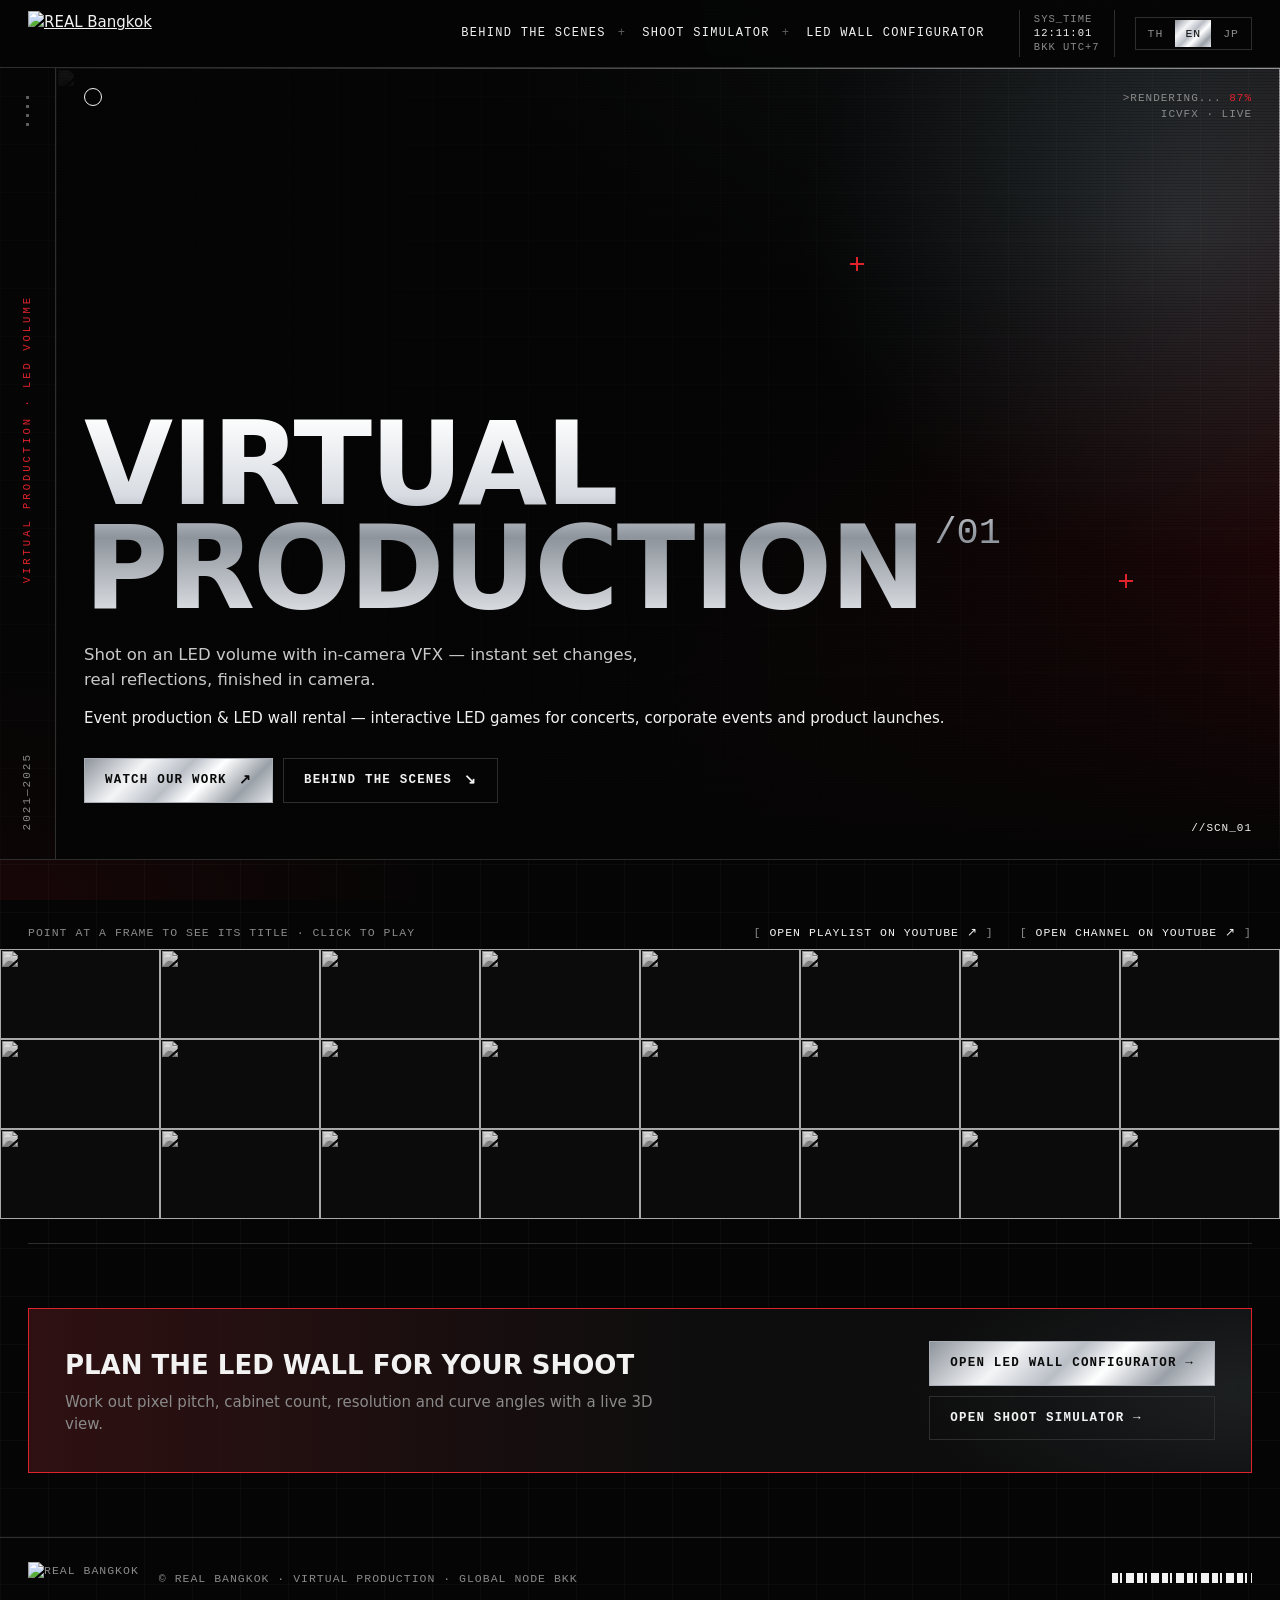
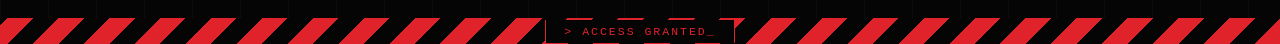
==== commit 09b259f6: "feat: add event service SEO keywords across all locales - Titles/descriptions (OG/Twitter/JSON-LD sy" ====
--- a/index.html
+++ b/index.html
@@ -3,8 +3,9 @@
 <head>
   <meta charset="utf-8">
   <meta name="viewport" content="width=device-width, initial-scale=1">
-  <title>Virtual Production Work | REAL Bangkok</title>
-  <meta name="description" id="metaDesc" content="Explore REAL Bangkok's virtual production work, including LED volume, in-camera VFX, music videos, commercials, live shows and behind-the-scenes photos.">
+  <title>Virtual Production & Event Services | REAL Bangkok</title>
+  <meta name="description" id="metaDesc" content="Explore REAL Bangkok's virtual production work — LED volume, in-camera VFX, music videos, commercials and live events — plus event production with LED walls and interactive LED games.">
+  <meta name="keywords" content="event organizer Bangkok, event production company, LED screen rental for events, corporate event production, interactive games for events, LED wall for events, event technology, virtual production studio Bangkok">
   <link rel="canonical" href="https://www.realbkk.com/">
   <link rel="alternate" hreflang="en" href="https://www.realbkk.com/">
   <link rel="alternate" hreflang="th" href="https://www.realbkk.com/th/">
@@ -13,16 +14,16 @@
   <meta property="og:type" content="website">
   <meta property="og:site_name" content="REAL Bangkok">
   <meta property="og:locale" content="en_US">
-  <meta property="og:title" content="Virtual Production Work | REAL Bangkok">
-  <meta property="og:description" content="Explore REAL Bangkok's virtual production work, including LED volume, in-camera VFX, music videos, commercials, live shows and behind-the-scenes photos.">
+  <meta property="og:title" content="Virtual Production & Event Services | REAL Bangkok">
+  <meta property="og:description" content="Explore REAL Bangkok's virtual production work — LED volume, in-camera VFX, music videos, commercials and live events — plus event production with LED walls and interactive LED games.">
   <meta property="og:url" content="https://www.realbkk.com/">
   <meta property="og:image" content="https://www.realbkk.com/logo/REAL-bangkok3.jpg">
   <meta property="og:image:alt" content="REAL Bangkok logo">
   <meta name="twitter:card" content="summary_large_image">
-  <meta name="twitter:title" content="Virtual Production Work | REAL Bangkok">
-  <meta name="twitter:description" content="Explore REAL Bangkok's virtual production work, including LED volume, in-camera VFX, music videos, commercials, live shows and behind-the-scenes photos.">
+  <meta name="twitter:title" content="Virtual Production & Event Services | REAL Bangkok">
+  <meta name="twitter:description" content="Explore REAL Bangkok's virtual production work — LED volume, in-camera VFX, music videos, commercials and live events — plus event production with LED walls and interactive LED games.">
   <meta name="twitter:image" content="https://www.realbkk.com/logo/REAL-bangkok3.jpg">
-  <script type="application/ld+json">{"@context":"https://schema.org","@graph":[{"@type":"Organization","@id":"https://www.realbkk.com/#organization","name":"REAL Bangkok","url":"https://www.realbkk.com/","logo":"https://www.realbkk.com/logo/REAL-bangkok3.jpg","sameAs":["https://www.youtube.com/@realbangkok7314/videos"]},{"@type":"WebSite","@id":"https://www.realbkk.com/#website","url":"https://www.realbkk.com/","name":"REAL Bangkok","publisher":{"@id":"https://www.realbkk.com/#organization"}},{"@type":"WebPage","@id":"https://www.realbkk.com/#webpage","url":"https://www.realbkk.com/","name":"Virtual Production Work | REAL Bangkok","description":"Explore REAL Bangkok's virtual production work, including LED volume, in-camera VFX, music videos, commercials, live shows and behind-the-scenes photos.","inLanguage":"en","isPartOf":{"@id":"https://www.realbkk.com/#website"},"about":{"@id":"https://www.realbkk.com/#organization"}}]}</script>
+  <script type="application/ld+json">{"@context":"https://schema.org","@graph":[{"@type":"Organization","@id":"https://www.realbkk.com/#organization","name":"REAL Bangkok","url":"https://www.realbkk.com/","logo":"https://www.realbkk.com/logo/REAL-bangkok3.jpg","sameAs":["https://www.youtube.com/@realbangkok7314/videos"]},{"@type":"WebSite","@id":"https://www.realbkk.com/#website","url":"https://www.realbkk.com/","name":"REAL Bangkok","publisher":{"@id":"https://www.realbkk.com/#organization"}},{"@type":"WebPage","@id":"https://www.realbkk.com/#webpage","url":"https://www.realbkk.com/","name":"Virtual Production & Event Services | REAL Bangkok","description":"Explore REAL Bangkok's virtual production work — LED volume, in-camera VFX, music videos, commercials and live events — plus event production with LED walls and interactive LED games.","inLanguage":"en","isPartOf":{"@id":"https://www.realbkk.com/#website"},"about":{"@id":"https://www.realbkk.com/#organization"}}]}</script>
   <script>
     // ลิงก์เก่าของ LED Wall Configurator (index.html#<state>) → ย้ายไปหน้าใหม่
     if (location.hash.length > 40) location.replace('/led-wall.html' + location.search + location.hash);
@@ -90,6 +91,7 @@
       <div class="hero-inner">
         <h1>Virtual<br>Production<span class="slash">/01</span></h1>
         <p class="lead page-summary" lang="en" data-i18n="hero.lead">Shot on an LED volume with in-camera VFX — instant set changes, real reflections, finished in camera.</p>
+        <p class="svc" lang="en">Event production &amp; LED wall rental — interactive LED games for concerts, corporate events and product launches.</p>
         <div class="hero-cta">
           <a class="btn" href="#videos"><span data-i18n="hero.cta1">Watch our work</span><span class="arr">↗</span></a>
           <a class="btn ghost" href="/photos.html"><span data-i18n="hero.cta2">Behind the scenes</span><span class="arr">↘</span></a>
--- a/css/style.css
+++ b/css/style.css
@@ -1,5 +1,5 @@
 /* ============================================================
-   Art style: Cyber Brutalism × monochrome editorial (ดู REF/)
+   Art style: Cyber Brutalism × monochrome editorial (ดู do_not_use/REF/)
    — ดำล้วน, เส้นกริด, มุมเหลี่ยม, ตัวอักษร mono แบบ HUD, สีเน้นเงิน (silver)
    ============================================================ */
 :root {
@@ -14,7 +14,7 @@
   --silver1: #f4f5f7;
   --silver2: #a9aeb6;
   --silver3: #5d5d5d;
-  /* โทนสีจาก REF/colorstyle.jpg — แดงเลือด + เทาเหล็กอมฟ้า + เงิน */
+  /* โทนสีจาก do_not_use/REF/colorstyle.jpg — แดงเลือด + เทาเหล็กอมฟ้า + เงิน */
   --red: #e0222b;
   --red-deep: #8c0c12;
   --red-dim: rgba(224,34,43,.16);
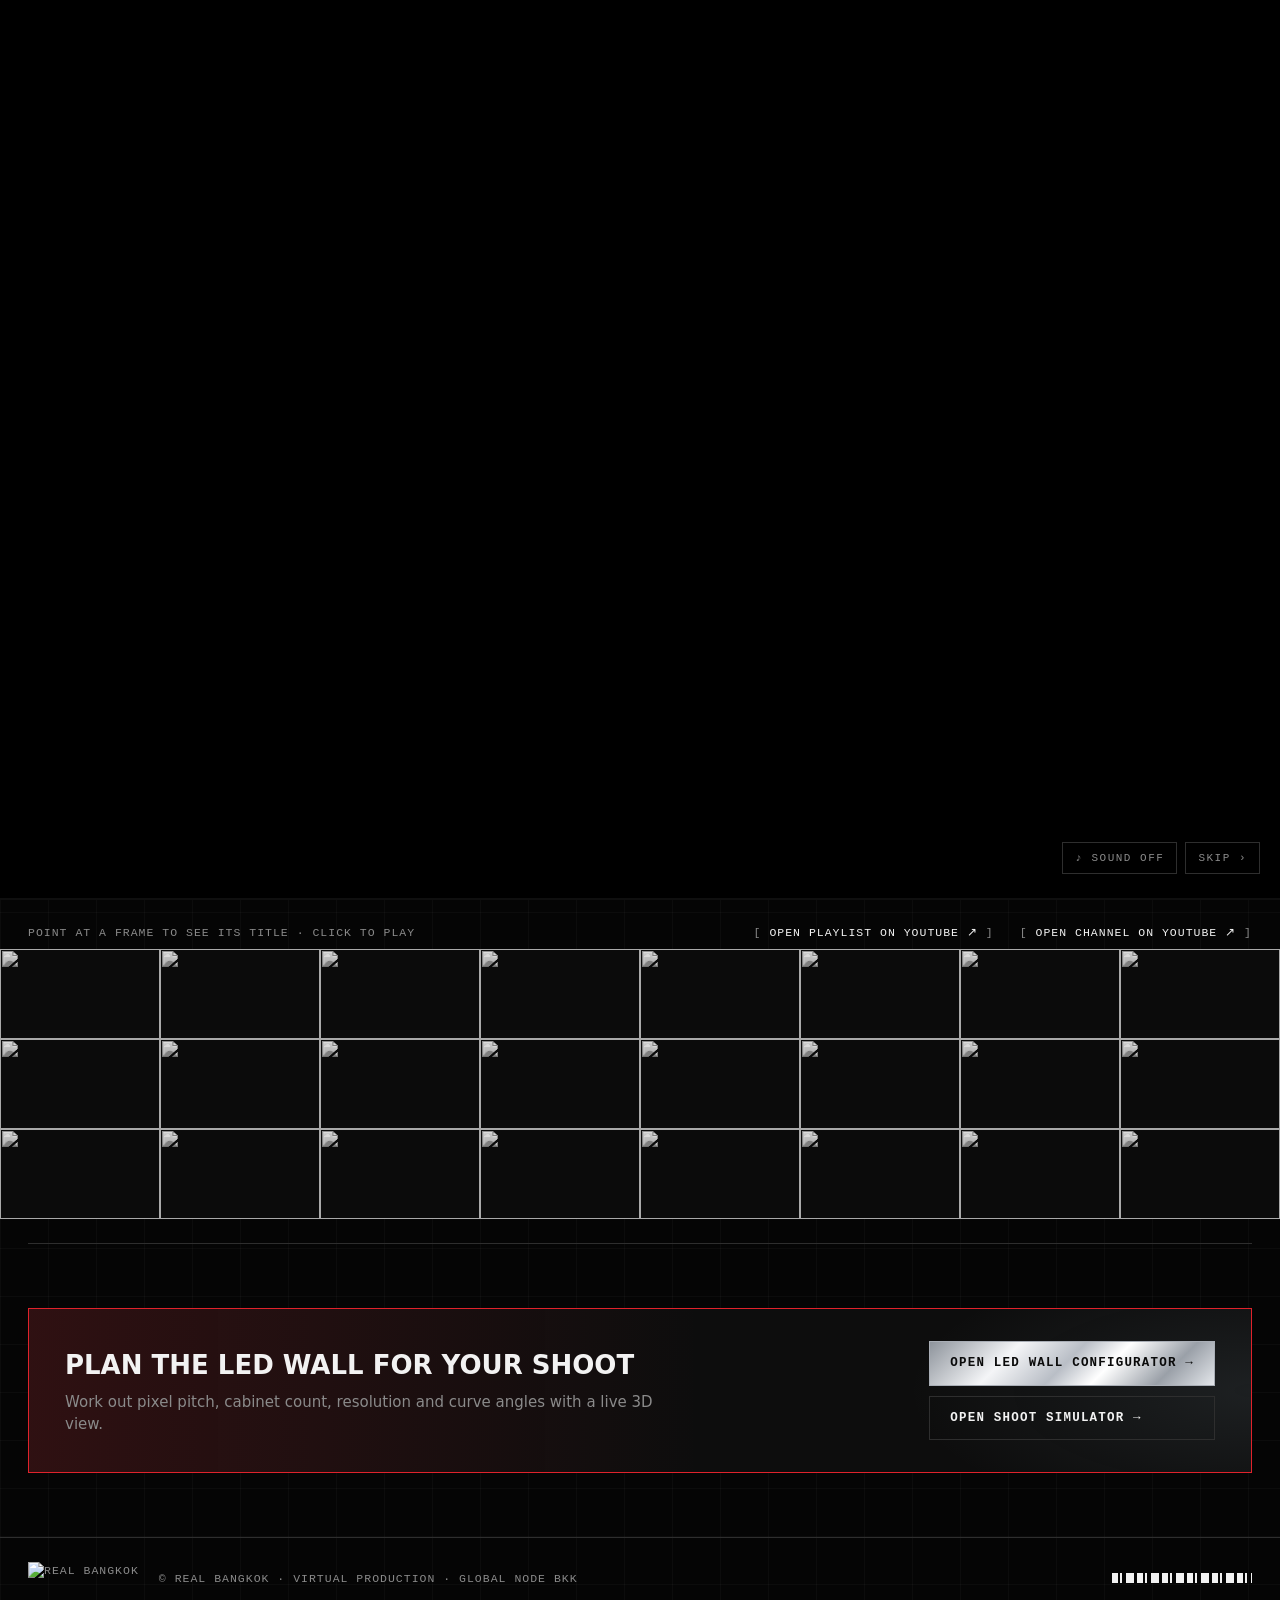
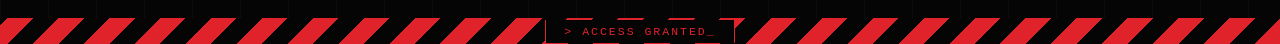
==== commit 5c1a58a6: "feat: SEO enhancement round 2 — structured data + sitemap hreflang + pricing FAQ - Organization JSON" ====
--- a/index.html
+++ b/index.html
@@ -23,7 +23,7 @@
   <meta name="twitter:title" content="Virtual Production & Event Services | REAL Bangkok">
   <meta name="twitter:description" content="Explore REAL Bangkok's virtual production work — LED volume, in-camera VFX, music videos, commercials and live events — plus event production with LED walls and interactive LED games.">
   <meta name="twitter:image" content="https://www.realbkk.com/logo/REAL-bangkok3.jpg">
-  <script type="application/ld+json">{"@context":"https://schema.org","@graph":[{"@type":"Organization","@id":"https://www.realbkk.com/#organization","name":"REAL Bangkok","url":"https://www.realbkk.com/","logo":"https://www.realbkk.com/logo/REAL-bangkok3.jpg","sameAs":["https://www.youtube.com/@realbangkok7314/videos"]},{"@type":"WebSite","@id":"https://www.realbkk.com/#website","url":"https://www.realbkk.com/","name":"REAL Bangkok","publisher":{"@id":"https://www.realbkk.com/#organization"}},{"@type":"WebPage","@id":"https://www.realbkk.com/#webpage","url":"https://www.realbkk.com/","name":"Virtual Production & Event Services | REAL Bangkok","description":"Explore REAL Bangkok's virtual production work — LED volume, in-camera VFX, music videos, commercials and live events — plus event production with LED walls and interactive LED games.","inLanguage":"en","isPartOf":{"@id":"https://www.realbkk.com/#website"},"about":{"@id":"https://www.realbkk.com/#organization"}}]}</script>
+  <script type="application/ld+json">{"@context":"https://schema.org","@graph":[{"@type":"Organization","@id":"https://www.realbkk.com/#organization","name":"REAL Bangkok","url":"https://www.realbkk.com/","logo":"https://www.realbkk.com/logo/REAL-bangkok3.jpg","sameAs":["https://www.youtube.com/@realbangkok7314/videos"],"description":"REAL Bangkok — event production and virtual production studio in Bangkok: LED wall rental and installation for events, interactive LED games, and in-camera VFX.","areaServed":["Bangkok","Thailand"],"knowsAbout":["Event production","LED wall rental for events","Virtual production","In-camera VFX","Interactive LED games","LED wall configurator"],"hasOfferCatalog":{"@type":"OfferCatalog","name":"REAL Bangkok services","itemListElement":[{"@type":"Offer","itemOffered":{"@type":"Service","name":"LED wall rental for events","description":"Indoor and outdoor LED wall rental with on-site installation for concerts, corporate events and launches."}},{"@type":"Offer","itemOffered":{"@type":"Service","name":"Event production","description":"Full-service event production: stage design, LED walls, show control and on-site crew."}},{"@type":"Offer","itemOffered":{"@type":"Service","name":"Interactive LED games for events","description":"Interactive games played in real time on LED walls — for booths, launches and activations."}},{"@type":"Offer","itemOffered":{"@type":"Service","name":"Virtual production","description":"LED volume and in-camera VFX production for music videos, commercials and filming."}}]}},{"@type":"WebSite","@id":"https://www.realbkk.com/#website","url":"https://www.realbkk.com/","name":"REAL Bangkok","publisher":{"@id":"https://www.realbkk.com/#organization"}},{"@type":"WebPage","@id":"https://www.realbkk.com/#webpage","url":"https://www.realbkk.com/","name":"Virtual Production & Event Services | REAL Bangkok","description":"Explore REAL Bangkok's virtual production work — LED volume, in-camera VFX, music videos, commercials and live events — plus event production with LED walls and interactive LED games.","inLanguage":"en","isPartOf":{"@id":"https://www.realbkk.com/#website"},"about":{"@id":"https://www.realbkk.com/#organization"}}]}</script>
   <script>
     // ลิงก์เก่าของ LED Wall Configurator (index.html#<state>) → ย้ายไปหน้าใหม่
     if (location.hash.length > 40) location.replace('/led-wall.html' + location.search + location.hash);
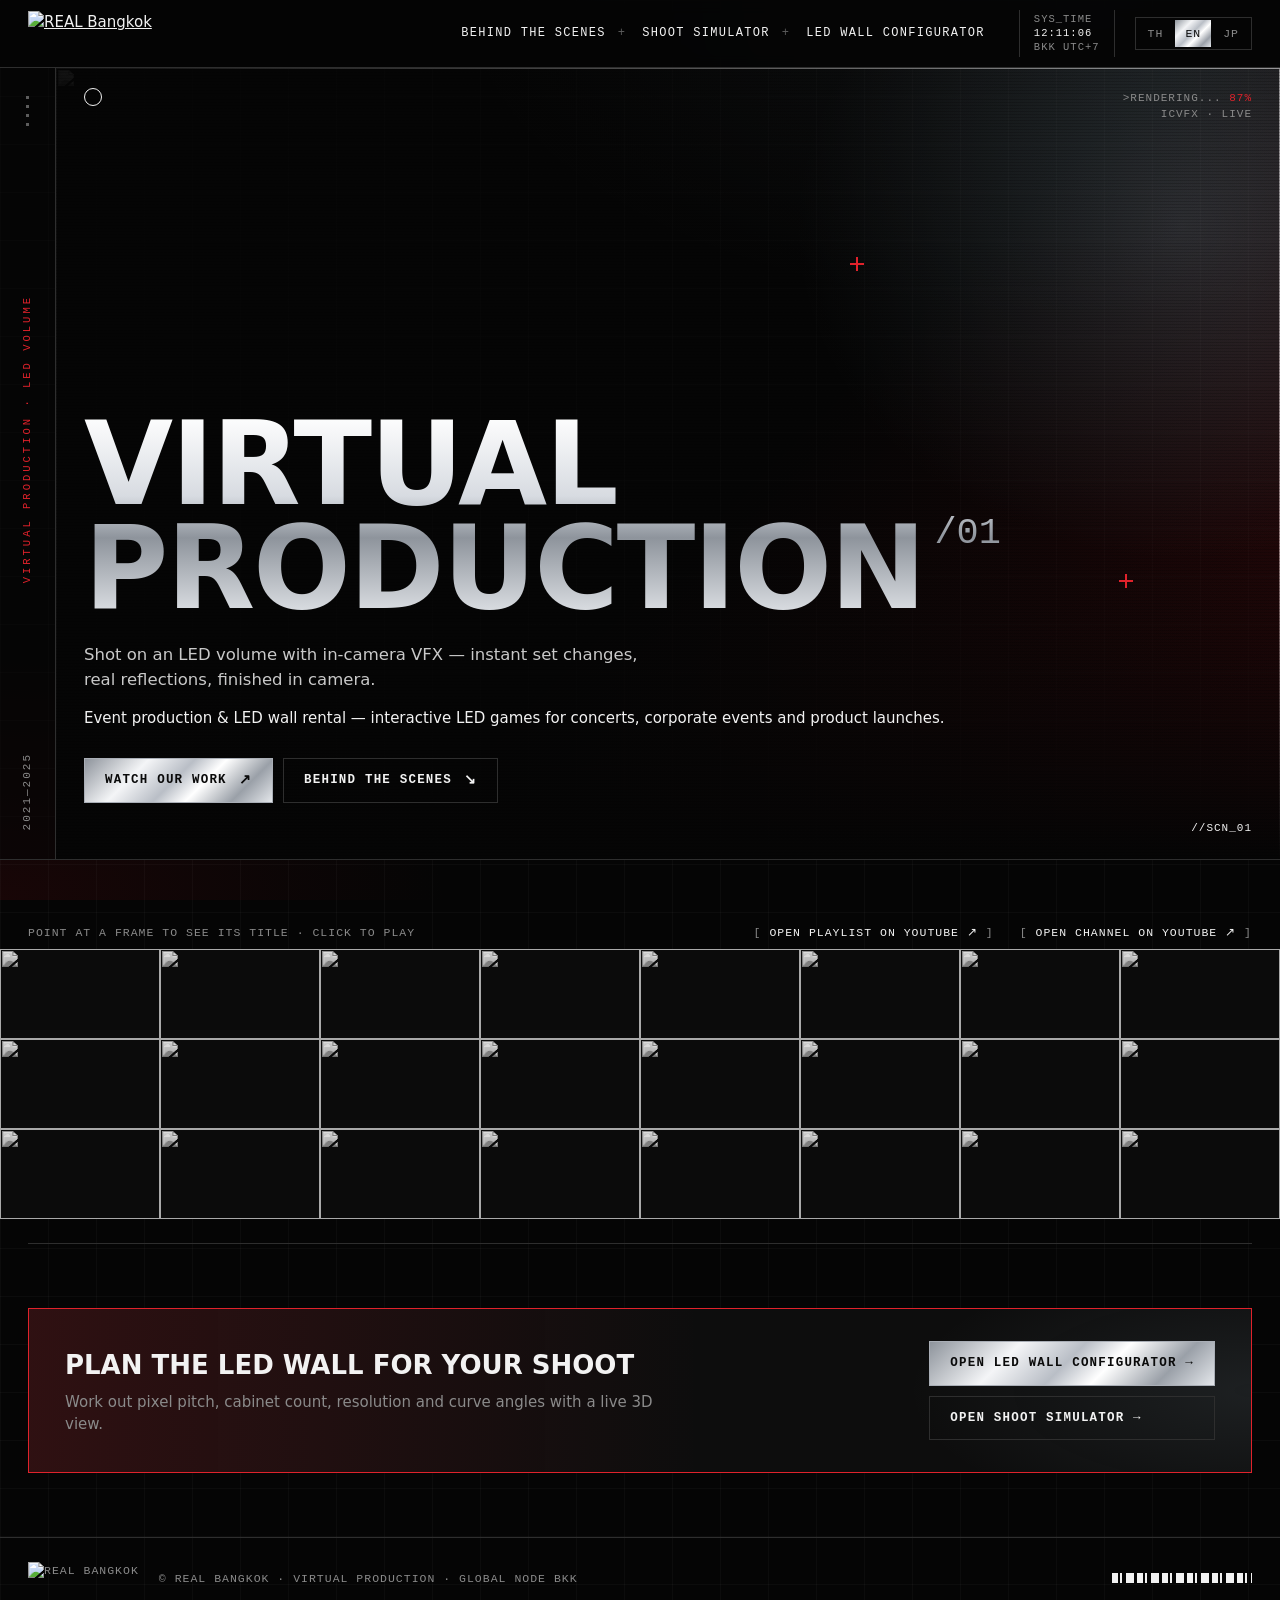
==== commit ef30a389: "fix: remove 'Access granted' hazard bar; SEO round 3 — dateModified, photos h2+summary, tool→gallery" ====
--- a/index.html
+++ b/index.html
@@ -136,7 +136,6 @@
       <span>© REAL Bangkok · Virtual Production · Global node BKK</span>
       <span class="barcode" aria-hidden="true"></span>
     </div>
-    <div class="hazard" aria-hidden="true"><span>&gt; Access granted</span></div>
   </footer>
 
   <!-- ============ LIGHTBOX ============ -->
